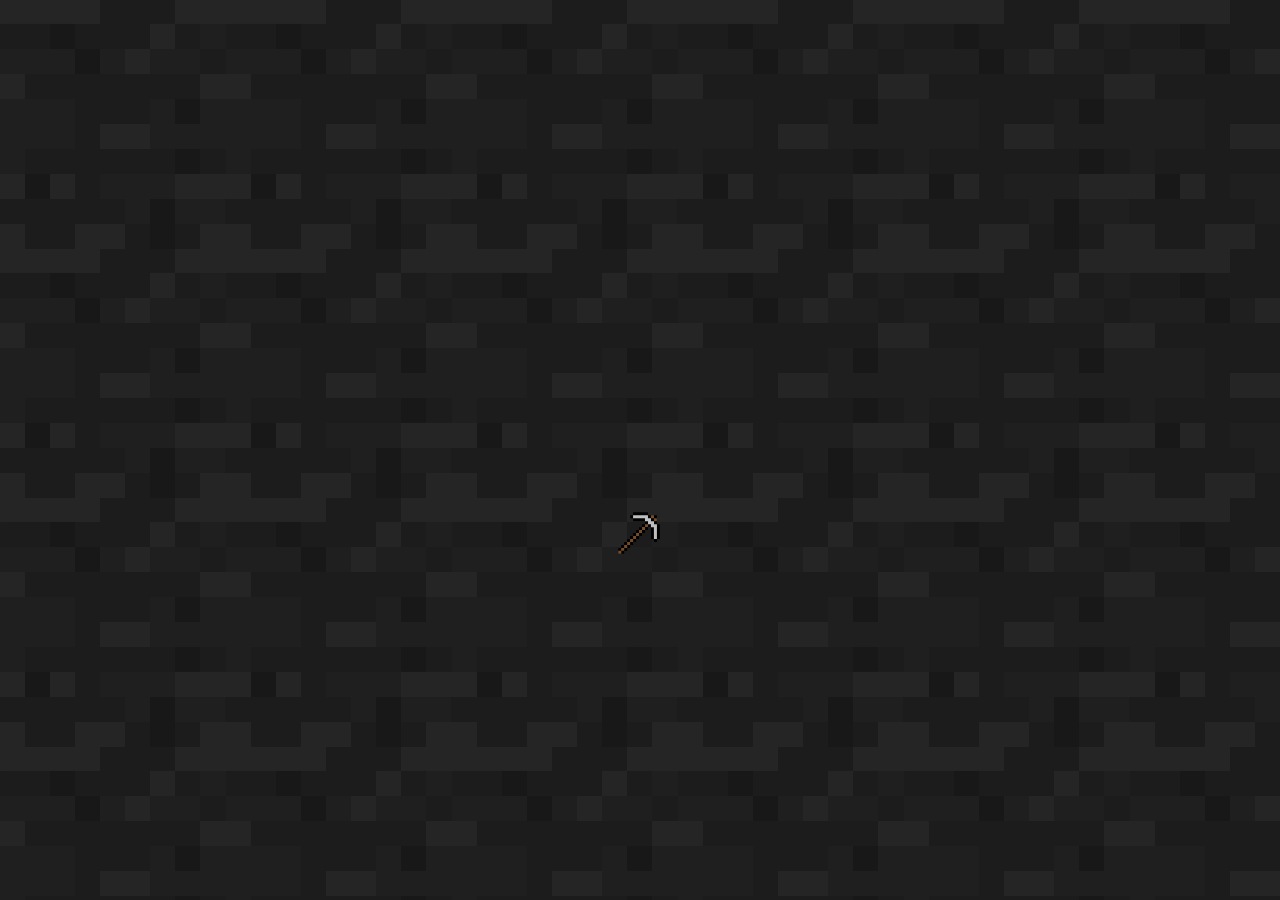
==== index.html @ 5c42168c "Initial push" ====
<!DOCTYPE html>
<html lang="en">
<head>
    <meta charset="UTF-8">
    <meta http-equiv="X-UA-Compatible" content="IE=edge">
    <meta name="viewport" content="width=device-width, initial-scale=1.0">
    <title>Random Minecraft Inspo</title>
    
    <link rel="stylesheet" href="css/anicollection.css">
    <link rel="stylesheet" href="css/style.css">
</head>
<body>
    <section id="body-grid">
        <img src="" alt="" id="mcImage" height="500px">
        <img src="images/minecraftaxe.svg" alt="" id="button1" data-anijs="if: click, do: shake animated">
    </section> 
    
    <script src="js/anijs-master/dist/anijs.js"></script>
    <script src="js/getPost.js"></script>
</body>
</html>
---- css/anicollection.css ----
@charset "UTF-8";

/*!
AniCollection - http://anicollection.github.io/
Licensed under the MIT license - http://opensource.org/licenses/MIT
Copyright (c) 2015 Dariel Noel

Animate.css - http://daneden.me/animate
Licensed under the MIT license - http://opensource.org/licenses/MIT
Copyright (c) 2014 Daniel Eden
*/

.animated {
  -webkit-animation-duration: 1s;
  animation-duration: 1s;
  -webkit-animation-fill-mode: both;
  animation-fill-mode: both;
}

.animated.infinite {
  -webkit-animation-iteration-count: infinite;
  animation-iteration-count: infinite;
}

.animated.hinge {
  -webkit-animation-duration: 2s;
  animation-duration: 2s;
}

.duration-xs {
  -webkit-animation-duration: 0.25s;
  animation-duration: 0.25s;
}

.duration-sm {
  -webkit-animation-duration: 0.5s;
  animation-duration: 0.5s;
}

.duration-md {
  -webkit-animation-duration: 1s;
  animation-duration: 1s;
}

.duration-lg {
  -webkit-animation-duration: 2s;
  animation-duration: 2s;
}

.duration-xl {
  -webkit-animation-duration: 4s;
  animation-duration: 4s;
}

/*animation-timing-function: sets the animation speed
( linear | ease | ease-in | ease-out | ease-in-out | cubic-bezier ).*/

.timing-linear {
  -webkit-animation-timing-function: linear;
  animation-timing-function: linear;
}

.timing-ease-in {
  -webkit-animation-timing-function: ease-in;
  animation-timing-function: ease-in;
}

.timing-ease-out {
  -webkit-animation-timing-function: ease-out;
  animation-timing-function: ease-out;
}

.timing-ease-in-out {
  -webkit-animation-timing-function: ease-in-out;
  animation-timing-function: ease-in-out;
}

.timing-cubic-bezier {
  -webkit-animation-timing-function: cubic-bezier;
  animation-timing-function: cubic-bezier;
}

/*animation-delay: the delay before our animation will start.*/

.delay-xs {
  -webkit-animation-delay: 0.25s;
  animation-delay: 0.25s;
}

.delay-sm {
  -webkit-animation-delay: 0.5s;
  animation-delay: 0.5s;
}

.delay-md {
  -webkit-animation-delay: 1s;
  animation-delay: 1s;
}

.delay-lg {
  -webkit-animation-delay: 2s;
  animation-delay: 2s;
}

.delay-xl {
  -webkit-animation-delay: 4s;
  animation-delay: 4s;
}

/*how many times it will iterate through animation.*/

.iteration-infinite {
  -webkit-animation-iteration-count: infinite;
  animation-iteration-count: infinite;
}

.iteration-1 {
  -webkit-animation-iteration-count: 1;
  animation-iteration-count: 1;
}

.iteration-2 {
  -webkit-animation-iteration-count: 2;
  animation-iteration-count: 2;
}

.iteration-3 {
  -webkit-animation-iteration-count: 3;
  animation-iteration-count: 3;
}

.iteration-4 {
  -webkit-animation-iteration-count: 2;
  animation-iteration-count: 2;
}

.iteration-5 {
  -webkit-animation-iteration-count: 4;
  animation-iteration-count: 4;
}

/* animation-direction: gives you the ability to change the loop direction, from start to end ,
or from end to start, or both.*/

.direction-normal {
  -webkit-animation-direction: normal;
  animation-direction: normal;
}

.direction-reverse {
  -webkit-animation-direction: reverse;
  animation-direction: reverse;
}

.direction-alternate {
  -webkit-animation-direction: alternate;
  animation-direction: alternate;
}

.direction-alternate-reverse {
  -webkit-animation-direction: alternate-reverse;
  animation-direction: alternate-reverse;
}

/* animation-fill-mode: specifies which styles will be applied to the element when our animation is finished*/

.fill-mode-none {
  -webkit-animation-fill-mode: none;
  animation-fill-mode: none;
}

.fill-mode-forwards {
  -webkit-animation-fill-mode: forwards;
  animation-fill-mode: forwards;
}

.fill-mode-backwards {
  -webkit-animation-fill-mode: backwards;
  animation-fill-mode: backwards;
}

.fill-mode-both {
  -webkit-animation-fill-mode: both;
  animation-fill-mode: both;
}

/*
 *@name bounce
 *@className bounce animated
 *@cssCode true
 *@editionLink codepen.io
 *@author Dan Eden
 *@source Animate.css
 *@sourceUrl http://daneden.github.io/animate.css/
 *@issues https://github.com/daneden/animate.css/issues
 *@license MIT
 */

@-webkit-keyframes bounce {
  0%, 100%, 20%, 53%, 80% {
    -webkit-transition-timing-function: cubic-bezier(0.215, .61, .355, 1);
    transition-timing-function: cubic-bezier(0.215, .61, .355, 1);
    -webkit-transform: translate3d(0, 0, 0);
    transform: translate3d(0, 0, 0);
  }

  40%, 43% {
    -webkit-transition-timing-function: cubic-bezier(0.755, .050, .855, .060);
    transition-timing-function: cubic-bezier(0.755, .050, .855, .060);
    -webkit-transform: translate3d(0, -30px, 0);
    transform: translate3d(0, -30px, 0);
  }

  70% {
    -webkit-transition-timing-function: cubic-bezier(0.755, .050, .855, .060);
    transition-timing-function: cubic-bezier(0.755, .050, .855, .060);
    -webkit-transform: translate3d(0, -15px, 0);
    transform: translate3d(0, -15px, 0);
  }

  90% {
    -webkit-transform: translate3d(0, -4px, 0);
    transform: translate3d(0, -4px, 0);
  }
}

@keyframes bounce {
  0%, 100%, 20%, 53%, 80% {
    -webkit-transition-timing-function: cubic-bezier(0.215, .61, .355, 1);
    transition-timing-function: cubic-bezier(0.215, .61, .355, 1);
    -webkit-transform: translate3d(0, 0, 0);
    -ms-transform: translate3d(0, 0, 0);
    transform: translate3d(0, 0, 0);
  }

  40%, 43% {
    -webkit-transition-timing-function: cubic-bezier(0.755, .050, .855, .060);
    transition-timing-function: cubic-bezier(0.755, .050, .855, .060);
    -webkit-transform: translate3d(0, -30px, 0);
    -ms-transform: translate3d(0, -30px, 0);
    transform: translate3d(0, -30px, 0);
  }

  70% {
    -webkit-transition-timing-function: cubic-bezier(0.755, .050, .855, .060);
    transition-timing-function: cubic-bezier(0.755, .050, .855, .060);
    -webkit-transform: translate3d(0, -15px, 0);
    -ms-transform: translate3d(0, -15px, 0);
    transform: translate3d(0, -15px, 0);
  }

  90% {
    -webkit-transform: translate3d(0, -4px, 0);
    -ms-transform: translate3d(0, -4px, 0);
    transform: translate3d(0, -4px, 0);
  }
}

.bounce {
  -webkit-animation-name: bounce;
  animation-name: bounce;
  -webkit-transform-origin: center bottom;
  -ms-transform-origin: center bottom;
  transform-origin: center bottom;
}

/*
 *@name flash
 *@className flash animated
 *@cssCode true
 *@editionLink codepen.io
 *@author Dan Eden
 *@source Animate.css
 *@sourceUrl http://daneden.github.io/animate.css/
 *@issues https://github.com/daneden/animate.css/issues
 *@license MIT
 */

@-webkit-keyframes flash {
  0%, 100%, 50% {
    opacity: 1;
  }

  25%, 75% {
    opacity: 0;
  }
}

@keyframes flash {
  0%, 100%, 50% {
    opacity: 1;
  }

  25%, 75% {
    opacity: 0;
  }
}

.flash {
  -webkit-animation-name: flash;
  animation-name: flash;
}

/*
 *@name pulse
 *@className pulse animated
 *@cssCode true
 *@editionLink codepen.io
 *@author Nick Pettit
 *@source Glide
 *@sourceUrl https://github.com/nickpettit/glide
 *@issues https://github.com/daneden/animate.css/issues
 *@license MIT
 */

@-webkit-keyframes pulse {
  0% {
    -webkit-transform: scale3d(1, 1, 1);
    transform: scale3d(1, 1, 1);
  }

  50% {
    -webkit-transform: scale3d(1.05, 1.05, 1.05);
    transform: scale3d(1.05, 1.05, 1.05);
  }

  100% {
    -webkit-transform: scale3d(1, 1, 1);
    transform: scale3d(1, 1, 1);
  }
}

@keyframes pulse {
  0% {
    -webkit-transform: scale3d(1, 1, 1);
    -ms-transform: scale3d(1, 1, 1);
    transform: scale3d(1, 1, 1);
  }

  50% {
    -webkit-transform: scale3d(1.05, 1.05, 1.05);
    -ms-transform: scale3d(1.05, 1.05, 1.05);
    transform: scale3d(1.05, 1.05, 1.05);
  }

  100% {
    -webkit-transform: scale3d(1, 1, 1);
    -ms-transform: scale3d(1, 1, 1);
    transform: scale3d(1, 1, 1);
  }
}

.pulse {
  -webkit-animation-name: pulse;
  animation-name: pulse;
}

/*
 *@name rubberBand
 *@className rubberBand animated
 *@cssCode true
 *@editionLink codepen.io
 *@author Dan Eden
 *@source Animate.css
 *@sourceUrl http://daneden.github.io/animate.css/
 *@issues https://github.com/daneden/animate.css/issues
 *@license MIT
 */

@-webkit-keyframes rubberBand {
  0% {
    -webkit-transform: scale3d(1, 1, 1);
    transform: scale3d(1, 1, 1);
  }

  30% {
    -webkit-transform: scale3d(1.25, .75, 1);
    transform: scale3d(1.25, .75, 1);
  }

  40% {
    -webkit-transform: scale3d(0.75, 1.25, 1);
    transform: scale3d(0.75, 1.25, 1);
  }

  50% {
    -webkit-transform: scale3d(1.15, .85, 1);
    transform: scale3d(1.15, .85, 1);
  }

  65% {
    -webkit-transform: scale3d(.95, 1.05, 1);
    transform: scale3d(.95, 1.05, 1);
  }

  75% {
    -webkit-transform: scale3d(1.05, .95, 1);
    transform: scale3d(1.05, .95, 1);
  }

  100% {
    -webkit-transform: scale3d(1, 1, 1);
    transform: scale3d(1, 1, 1);
  }
}

@keyframes rubberBand {
  0% {
    -webkit-transform: scale3d(1, 1, 1);
    -ms-transform: scale3d(1, 1, 1);
    transform: scale3d(1, 1, 1);
  }

  30% {
    -webkit-transform: scale3d(1.25, .75, 1);
    -ms-transform: scale3d(1.25, .75, 1);
    transform: scale3d(1.25, .75, 1);
  }

  40% {
    -webkit-transform: scale3d(0.75, 1.25, 1);
    -ms-transform: scale3d(0.75, 1.25, 1);
    transform: scale3d(0.75, 1.25, 1);
  }

  50% {
    -webkit-transform: scale3d(1.15, .85, 1);
    -ms-transform: scale3d(1.15, .85, 1);
    transform: scale3d(1.15, .85, 1);
  }

  65% {
    -webkit-transform: scale3d(.95, 1.05, 1);
    -ms-transform: scale3d(.95, 1.05, 1);
    transform: scale3d(.95, 1.05, 1);
  }

  75% {
    -webkit-transform: scale3d(1.05, .95, 1);
    -ms-transform: scale3d(1.05, .95, 1);
    transform: scale3d(1.05, .95, 1);
  }

  100% {
    -webkit-transform: scale3d(1, 1, 1);
    -ms-transform: scale3d(1, 1, 1);
    transform: scale3d(1, 1, 1);
  }
}

.rubberBand {
  -webkit-animation-name: rubberBand;
  animation-name: rubberBand;
}

/*
 *@name shake
 *@className shake animated
 *@cssCode true
 *@editionLink codepen.io
 *@author Dan Eden
 *@source Animate.css
 *@sourceUrl http://daneden.github.io/animate.css/
 *@issues https://github.com/daneden/animate.css/issues
 *@license MIT
 */

@-webkit-keyframes shake {
  0%, 100% {
    -webkit-transform: translate3d(0, 0, 0);
    transform: translate3d(0, 0, 0);
  }

  10%, 30%, 50%, 70%, 90% {
    -webkit-transform: translate3d(-10px, 0, 0);
    transform: translate3d(-10px, 0, 0);
  }

  20%, 40%, 60%, 80% {
    -webkit-transform: translate3d(10px, 0, 0);
    transform: translate3d(10px, 0, 0);
  }
}

@keyframes shake {
  0%, 100% {
    -webkit-transform: translate3d(0, 0, 0);
    -ms-transform: translate3d(0, 0, 0);
    transform: translate3d(0, 0, 0);
  }

  10%, 30%, 50%, 70%, 90% {
    -webkit-transform: translate3d(-10px, 0, 0);
    -ms-transform: translate3d(-10px, 0, 0);
    transform: translate3d(-10px, 0, 0);
  }

  20%, 40%, 60%, 80% {
    -webkit-transform: translate3d(10px, 0, 0);
    -ms-transform: translate3d(10px, 0, 0);
    transform: translate3d(10px, 0, 0);
  }
}

.shake {
  -webkit-animation-name: shake;
  animation-name: shake;
}

/*
 *@name swing
 *@className swing animated
 *@cssCode true
 *@editionLink codepen.io
 *@author Dan Eden
 *@source Animate.css
 *@sourceUrl http://daneden.github.io/animate.css/
 *@issues https://github.com/daneden/animate.css/issues
 *@license MIT
 */

@-webkit-keyframes swing {
  20% {
    -webkit-transform: rotate3d(0, 0, 1, 15deg);
    transform: rotate3d(0, 0, 1, 15deg);
  }

  40% {
    -webkit-transform: rotate3d(0, 0, 1, -10deg);
    transform: rotate3d(0, 0, 1, -10deg);
  }

  60% {
    -webkit-transform: rotate3d(0, 0, 1, 5deg);
    transform: rotate3d(0, 0, 1, 5deg);
  }

  80% {
    -webkit-transform: rotate3d(0, 0, 1, -5deg);
    transform: rotate3d(0, 0, 1, -5deg);
  }

  100% {
    -webkit-transform: rotate3d(0, 0, 1, 0deg);
    transform: rotate3d(0, 0, 1, 0deg);
  }
}

@keyframes swing {
  20% {
    -webkit-transform: rotate3d(0, 0, 1, 15deg);
    -ms-transform: rotate3d(0, 0, 1, 15deg);
    transform: rotate3d(0, 0, 1, 15deg);
  }

  40% {
    -webkit-transform: rotate3d(0, 0, 1, -10deg);
    -ms-transform: rotate3d(0, 0, 1, -10deg);
    transform: rotate3d(0, 0, 1, -10deg);
  }

  60% {
    -webkit-transform: rotate3d(0, 0, 1, 5deg);
    -ms-transform: rotate3d(0, 0, 1, 5deg);
    transform: rotate3d(0, 0, 1, 5deg);
  }

  80% {
    -webkit-transform: rotate3d(0, 0, 1, -5deg);
    -ms-transform: rotate3d(0, 0, 1, -5deg);
    transform: rotate3d(0, 0, 1, -5deg);
  }

  100% {
    -webkit-transform: rotate3d(0, 0, 1, 0deg);
    -ms-transform: rotate3d(0, 0, 1, 0deg);
    transform: rotate3d(0, 0, 1, 0deg);
  }
}

.swing {
  -webkit-transform-origin: top center;
  -ms-transform-origin: top center;
  transform-origin: top center;
  -webkit-animation-name: swing;
  animation-name: swing;
}

/*
 *@name tada
 *@className tada animated
 *@cssCode true
 *@editionLink codepen.io
 *@author Dan Eden
 *@source Animate.css
 *@sourceUrl http://daneden.github.io/animate.css/
 *@issues https://github.com/daneden/animate.css/issues
 *@license MIT
 */

@-webkit-keyframes tada {
  0% {
    -webkit-transform: scale3d(1, 1, 1);
    transform: scale3d(1, 1, 1);
  }

  10%, 20% {
    -webkit-transform: scale3d(.9, .9, .9) rotate3d(0, 0, 1, -3deg);
    transform: scale3d(.9, .9, .9) rotate3d(0, 0, 1, -3deg);
  }

  30%, 50%, 70%, 90% {
    -webkit-transform: scale3d(1.1, 1.1, 1.1) rotate3d(0, 0, 1, 3deg);
    transform: scale3d(1.1, 1.1, 1.1) rotate3d(0, 0, 1, 3deg);
  }

  40%, 60%, 80% {
    -webkit-transform: scale3d(1.1, 1.1, 1.1) rotate3d(0, 0, 1, -3deg);
    transform: scale3d(1.1, 1.1, 1.1) rotate3d(0, 0, 1, -3deg);
  }

  100% {
    -webkit-transform: scale3d(1, 1, 1);
    transform: scale3d(1, 1, 1);
  }
}

@keyframes tada {
  0% {
    -webkit-transform: scale3d(1, 1, 1);
    -ms-transform: scale3d(1, 1, 1);
    transform: scale3d(1, 1, 1);
  }

  10%, 20% {
    -webkit-transform: scale3d(.9, .9, .9) rotate3d(0, 0, 1, -3deg);
    -ms-transform: scale3d(.9, .9, .9) rotate3d(0, 0, 1, -3deg);
    transform: scale3d(.9, .9, .9) rotate3d(0, 0, 1, -3deg);
  }

  30%, 50%, 70%, 90% {
    -webkit-transform: scale3d(1.1, 1.1, 1.1) rotate3d(0, 0, 1, 3deg);
    -ms-transform: scale3d(1.1, 1.1, 1.1) rotate3d(0, 0, 1, 3deg);
    transform: scale3d(1.1, 1.1, 1.1) rotate3d(0, 0, 1, 3deg);
  }

  40%, 60%, 80% {
    -webkit-transform: scale3d(1.1, 1.1, 1.1) rotate3d(0, 0, 1, -3deg);
    -ms-transform: scale3d(1.1, 1.1, 1.1) rotate3d(0, 0, 1, -3deg);
    transform: scale3d(1.1, 1.1, 1.1) rotate3d(0, 0, 1, -3deg);
  }

  100% {
    -webkit-transform: scale3d(1, 1, 1);
    -ms-transform: scale3d(1, 1, 1);
    transform: scale3d(1, 1, 1);
  }
}

.tada {
  -webkit-animation-name: tada;
  animation-name: tada;
}

/*
 *@name wobble
 *@className wobble animated
 *@cssCode true
 *@editionLink codepen.io
 *@author Nick Pettit
 *@source Glide
 *@sourceUrl https://github.com/nickpettit/glide
 *@issues https://github.com/daneden/animate.css/issues
 *@license MIT
 */

@-webkit-keyframes wobble {
  0% {
    -webkit-transform: none;
    transform: none;
  }

  15% {
    -webkit-transform: translate3d(-25%, 0, 0) rotate3d(0, 0, 1, -5deg);
    transform: translate3d(-25%, 0, 0) rotate3d(0, 0, 1, -5deg);
  }

  30% {
    -webkit-transform: translate3d(20%, 0, 0) rotate3d(0, 0, 1, 3deg);
    transform: translate3d(20%, 0, 0) rotate3d(0, 0, 1, 3deg);
  }

  45% {
    -webkit-transform: translate3d(-15%, 0, 0) rotate3d(0, 0, 1, -3deg);
    transform: translate3d(-15%, 0, 0) rotate3d(0, 0, 1, -3deg);
  }

  60% {
    -webkit-transform: translate3d(10%, 0, 0) rotate3d(0, 0, 1, 2deg);
    transform: translate3d(10%, 0, 0) rotate3d(0, 0, 1, 2deg);
  }

  75% {
    -webkit-transform: translate3d(-5%, 0, 0) rotate3d(0, 0, 1, -1deg);
    transform: translate3d(-5%, 0, 0) rotate3d(0, 0, 1, -1deg);
  }

  100% {
    -webkit-transform: none;
    transform: none;
  }
}

@keyframes wobble {
  0% {
    -webkit-transform: none;
    -ms-transform: none;
    transform: none;
  }

  15% {
    -webkit-transform: translate3d(-25%, 0, 0) rotate3d(0, 0, 1, -5deg);
    -ms-transform: translate3d(-25%, 0, 0) rotate3d(0, 0, 1, -5deg);
    transform: translate3d(-25%, 0, 0) rotate3d(0, 0, 1, -5deg);
  }

  30% {
    -webkit-transform: translate3d(20%, 0, 0) rotate3d(0, 0, 1, 3deg);
    -ms-transform: translate3d(20%, 0, 0) rotate3d(0, 0, 1, 3deg);
    transform: translate3d(20%, 0, 0) rotate3d(0, 0, 1, 3deg);
  }

  45% {
    -webkit-transform: translate3d(-15%, 0, 0) rotate3d(0, 0, 1, -3deg);
    -ms-transform: translate3d(-15%, 0, 0) rotate3d(0, 0, 1, -3deg);
    transform: translate3d(-15%, 0, 0) rotate3d(0, 0, 1, -3deg);
  }

  60% {
    -webkit-transform: translate3d(10%, 0, 0) rotate3d(0, 0, 1, 2deg);
    -ms-transform: translate3d(10%, 0, 0) rotate3d(0, 0, 1, 2deg);
    transform: translate3d(10%, 0, 0) rotate3d(0, 0, 1, 2deg);
  }

  75% {
    -webkit-transform: translate3d(-5%, 0, 0) rotate3d(0, 0, 1, -1deg);
    -ms-transform: translate3d(-5%, 0, 0) rotate3d(0, 0, 1, -1deg);
    transform: translate3d(-5%, 0, 0) rotate3d(0, 0, 1, -1deg);
  }

  100% {
    -webkit-transform: none;
    -ms-transform: none;
    transform: none;
  }
}

.wobble {
  -webkit-animation-name: wobble;
  animation-name: wobble;
}

/*
 *@name bounceIn
 *@className bounceIn animated
 *@cssCode true
 *@editionLink codepen.io
 *@author Dan Eden
 *@source Animate.css
 *@sourceUrl http://daneden.github.io/animate.css/
 *@issues https://github.com/daneden/animate.css/issues
 *@license MIT
 */

@-webkit-keyframes bounceIn {
  0%, 100%, 20%, 40%, 60%, 80% {
    -webkit-transition-timing-function: cubic-bezier(0.215, .61, .355, 1);
    transition-timing-function: cubic-bezier(0.215, .61, .355, 1);
  }

  0% {
    opacity: 0;
    -webkit-transform: scale3d(.3, .3, .3);
    transform: scale3d(.3, .3, .3);
  }

  20% {
    -webkit-transform: scale3d(1.1, 1.1, 1.1);
    transform: scale3d(1.1, 1.1, 1.1);
  }

  40% {
    -webkit-transform: scale3d(.9, .9, .9);
    transform: scale3d(.9, .9, .9);
  }

  60% {
    opacity: 1;
    -webkit-transform: scale3d(1.03, 1.03, 1.03);
    transform: scale3d(1.03, 1.03, 1.03);
  }

  80% {
    -webkit-transform: scale3d(.97, .97, .97);
    transform: scale3d(.97, .97, .97);
  }

  100% {
    opacity: 1;
    -webkit-transform: scale3d(1, 1, 1);
    transform: scale3d(1, 1, 1);
  }
}

@keyframes bounceIn {
  0%, 100%, 20%, 40%, 60%, 80% {
    -webkit-transition-timing-function: cubic-bezier(0.215, .61, .355, 1);
    transition-timing-function: cubic-bezier(0.215, .61, .355, 1);
  }

  0% {
    opacity: 0;
    -webkit-transform: scale3d(.3, .3, .3);
    -ms-transform: scale3d(.3, .3, .3);
    transform: scale3d(.3, .3, .3);
  }

  20% {
    -webkit-transform: scale3d(1.1, 1.1, 1.1);
    -ms-transform: scale3d(1.1, 1.1, 1.1);
    transform: scale3d(1.1, 1.1, 1.1);
  }

  40% {
    -webkit-transform: scale3d(.9, .9, .9);
    -ms-transform: scale3d(.9, .9, .9);
    transform: scale3d(.9, .9, .9);
  }

  60% {
    opacity: 1;
    -webkit-transform: scale3d(1.03, 1.03, 1.03);
    -ms-transform: scale3d(1.03, 1.03, 1.03);
    transform: scale3d(1.03, 1.03, 1.03);
  }

  80% {
    -webkit-transform: scale3d(.97, .97, .97);
    -ms-transform: scale3d(.97, .97, .97);
    transform: scale3d(.97, .97, .97);
  }

  100% {
    opacity: 1;
    -webkit-transform: scale3d(1, 1, 1);
    -ms-transform: scale3d(1, 1, 1);
    transform: scale3d(1, 1, 1);
  }
}

.bounceIn {
  -webkit-animation-name: bounceIn;
  animation-name: bounceIn;
}

/*
 *@name bounceInDown
 *@className bounceInDown animated
 *@cssCode true
 *@editionLink codepen.io
 *@author Dan Eden
 *@source Animate.css
 *@sourceUrl http://daneden.github.io/animate.css/
 *@issues https://github.com/daneden/animate.css/issues
 *@license MIT
 */

@-webkit-keyframes bounceInDown {
  0%, 100%, 60%, 75%, 90% {
    -webkit-transition-timing-function: cubic-bezier(0.215, .61, .355, 1);
    transition-timing-function: cubic-bezier(0.215, .61, .355, 1);
  }

  0% {
    opacity: 0;
    -webkit-transform: translate3d(0, -3000px, 0);
    transform: translate3d(0, -3000px, 0);
  }

  60% {
    opacity: 1;
    -webkit-transform: translate3d(0, 25px, 0);
    transform: translate3d(0, 25px, 0);
  }

  75% {
    -webkit-transform: translate3d(0, -10px, 0);
    transform: translate3d(0, -10px, 0);
  }

  90% {
    -webkit-transform: translate3d(0, 5px, 0);
    transform: translate3d(0, 5px, 0);
  }

  100% {
    -webkit-transform: none;
    transform: none;
  }
}

@keyframes bounceInDown {
  0%, 100%, 60%, 75%, 90% {
    -webkit-transition-timing-function: cubic-bezier(0.215, .61, .355, 1);
    transition-timing-function: cubic-bezier(0.215, .61, .355, 1);
  }

  0% {
    opacity: 0;
    -webkit-transform: translate3d(0, -3000px, 0);
    -ms-transform: translate3d(0, -3000px, 0);
    transform: translate3d(0, -3000px, 0);
  }

  60% {
    opacity: 1;
    -webkit-transform: translate3d(0, 25px, 0);
    -ms-transform: translate3d(0, 25px, 0);
    transform: translate3d(0, 25px, 0);
  }

  75% {
    -webkit-transform: translate3d(0, -10px, 0);
    -ms-transform: translate3d(0, -10px, 0);
    transform: translate3d(0, -10px, 0);
  }

  90% {
    -webkit-transform: translate3d(0, 5px, 0);
    -ms-transform: translate3d(0, 5px, 0);
    transform: translate3d(0, 5px, 0);
  }

  100% {
    -webkit-transform: none;
    -ms-transform: none;
    transform: none;
  }
}

.bounceInDown {
  -webkit-animation-name: bounceInDown;
  animation-name: bounceInDown;
}

/*
 *@name bounceInLeft
 *@className bounceInLeft animated
 *@cssCode true
 *@editionLink codepen.io
 *@author Dan Eden
 *@source Animate.css
 *@sourceUrl http://daneden.github.io/animate.css/
 *@issues https://github.com/daneden/animate.css/issues
 *@license MIT
 */

@-webkit-keyframes bounceInLeft {
  0%, 100%, 60%, 75%, 90% {
    -webkit-transition-timing-function: cubic-bezier(0.215, .61, .355, 1);
    transition-timing-function: cubic-bezier(0.215, .61, .355, 1);
  }

  0% {
    opacity: 0;
    -webkit-transform: translate3d(-3000px, 0, 0);
    transform: translate3d(-3000px, 0, 0);
  }

  60% {
    opacity: 1;
    -webkit-transform: translate3d(25px, 0, 0);
    transform: translate3d(25px, 0, 0);
  }

  75% {
    -webkit-transform: translate3d(-10px, 0, 0);
    transform: translate3d(-10px, 0, 0);
  }

  90% {
    -webkit-transform: translate3d(5px, 0, 0);
    transform: translate3d(5px, 0, 0);
  }

  100% {
    -webkit-transform: none;
    transform: none;
  }
}

@keyframes bounceInLeft {
  0%, 100%, 60%, 75%, 90% {
    -webkit-transition-timing-function: cubic-bezier(0.215, .61, .355, 1);
    transition-timing-function: cubic-bezier(0.215, .61, .355, 1);
  }

  0% {
    opacity: 0;
    -webkit-transform: translate3d(-3000px, 0, 0);
    -ms-transform: translate3d(-3000px, 0, 0);
    transform: translate3d(-3000px, 0, 0);
  }

  60% {
    opacity: 1;
    -webkit-transform: translate3d(25px, 0, 0);
    -ms-transform: translate3d(25px, 0, 0);
    transform: translate3d(25px, 0, 0);
  }

  75% {
    -webkit-transform: translate3d(-10px, 0, 0);
    -ms-transform: translate3d(-10px, 0, 0);
    transform: translate3d(-10px, 0, 0);
  }

  90% {
    -webkit-transform: translate3d(5px, 0, 0);
    -ms-transform: translate3d(5px, 0, 0);
    transform: translate3d(5px, 0, 0);
  }

  100% {
    -webkit-transform: none;
    -ms-transform: none;
    transform: none;
  }
}

.bounceInLeft {
  -webkit-animation-name: bounceInLeft;
  animation-name: bounceInLeft;
}

/*
 *@name bounceInRight
 *@className bounceInRight animated
 *@cssCode true
 *@editionLink codepen.io
 *@author Dan Eden
 *@source Animate.css
 *@sourceUrl http://daneden.github.io/animate.css/
 *@issues https://github.com/daneden/animate.css/issues
 *@license MIT
 */

@-webkit-keyframes bounceInRight {
  0%, 100%, 60%, 75%, 90% {
    -webkit-transition-timing-function: cubic-bezier(0.215, .61, .355, 1);
    transition-timing-function: cubic-bezier(0.215, .61, .355, 1);
  }

  0% {
    opacity: 0;
    -webkit-transform: translate3d(3000px, 0, 0);
    transform: translate3d(3000px, 0, 0);
  }

  60% {
    opacity: 1;
    -webkit-transform: translate3d(-25px, 0, 0);
    transform: translate3d(-25px, 0, 0);
  }

  75% {
    -webkit-transform: translate3d(10px, 0, 0);
    transform: translate3d(10px, 0, 0);
  }

  90% {
    -webkit-transform: translate3d(-5px, 0, 0);
    transform: translate3d(-5px, 0, 0);
  }

  100% {
    -webkit-transform: none;
    transform: none;
  }
}

@keyframes bounceInRight {
  0%, 100%, 60%, 75%, 90% {
    -webkit-transition-timing-function: cubic-bezier(0.215, .61, .355, 1);
    transition-timing-function: cubic-bezier(0.215, .61, .355, 1);
  }

  0% {
    opacity: 0;
    -webkit-transform: translate3d(3000px, 0, 0);
    -ms-transform: translate3d(3000px, 0, 0);
    transform: translate3d(3000px, 0, 0);
  }

  60% {
    opacity: 1;
    -webkit-transform: translate3d(-25px, 0, 0);
    -ms-transform: translate3d(-25px, 0, 0);
    transform: translate3d(-25px, 0, 0);
  }

  75% {
    -webkit-transform: translate3d(10px, 0, 0);
    -ms-transform: translate3d(10px, 0, 0);
    transform: translate3d(10px, 0, 0);
  }

  90% {
    -webkit-transform: translate3d(-5px, 0, 0);
    -ms-transform: translate3d(-5px, 0, 0);
    transform: translate3d(-5px, 0, 0);
  }

  100% {
    -webkit-transform: none;
    -ms-transform: none;
    transform: none;
  }
}

.bounceInRight {
  -webkit-animation-name: bounceInRight;
  animation-name: bounceInRight;
}

/*
 *@name bounceInUp
 *@className bounceInUp animated
 *@cssCode true
 *@editionLink codepen.io
 *@author Dan Eden
 *@source Animate.css
 *@sourceUrl http://daneden.github.io/animate.css/
 *@issues https://github.com/daneden/animate.css/issues
 *@license MIT
 */

@-webkit-keyframes bounceInUp {
  0%, 100%, 60%, 75%, 90% {
    -webkit-transition-timing-function: cubic-bezier(0.215, .61, .355, 1);
    transition-timing-function: cubic-bezier(0.215, .61, .355, 1);
  }

  0% {
    opacity: 0;
    -webkit-transform: translate3d(0, 3000px, 0);
    transform: translate3d(0, 3000px, 0);
  }

  60% {
    opacity: 1;
    -webkit-transform: translate3d(0, -20px, 0);
    transform: translate3d(0, -20px, 0);
  }

  75% {
    -webkit-transform: translate3d(0, 10px, 0);
    transform: translate3d(0, 10px, 0);
  }

  90% {
    -webkit-transform: translate3d(0, -5px, 0);
    transform: translate3d(0, -5px, 0);
  }

  100% {
    -webkit-transform: translate3d(0, 0, 0);
    transform: translate3d(0, 0, 0);
  }
}

@keyframes bounceInUp {
  0%, 100%, 60%, 75%, 90% {
    -webkit-transition-timing-function: cubic-bezier(0.215, .61, .355, 1);
    transition-timing-function: cubic-bezier(0.215, .61, .355, 1);
  }

  0% {
    opacity: 0;
    -webkit-transform: translate3d(0, 3000px, 0);
    -ms-transform: translate3d(0, 3000px, 0);
    transform: translate3d(0, 3000px, 0);
  }

  60% {
    opacity: 1;
    -webkit-transform: translate3d(0, -20px, 0);
    -ms-transform: translate3d(0, -20px, 0);
    transform: translate3d(0, -20px, 0);
  }

  75% {
    -webkit-transform: translate3d(0, 10px, 0);
    -ms-transform: translate3d(0, 10px, 0);
    transform: translate3d(0, 10px, 0);
  }

  90% {
    -webkit-transform: translate3d(0, -5px, 0);
    -ms-transform: translate3d(0, -5px, 0);
    transform: translate3d(0, -5px, 0);
  }

  100% {
    -webkit-transform: translate3d(0, 0, 0);
    -ms-transform: translate3d(0, 0, 0);
    transform: translate3d(0, 0, 0);
  }
}

.bounceInUp {
  -webkit-animation-name: bounceInUp;
  animation-name: bounceInUp;
}

/*
 *@name bounceOut
 *@className bounceOut animated
 *@cssCode true
 *@editionLink codepen.io
 *@author Dan Eden
 *@source Animate.css
 *@sourceUrl http://daneden.github.io/animate.css/
 *@issues https://github.com/daneden/animate.css/issues
 *@license MIT
 */

@-webkit-keyframes bounceOut {
  20% {
    -webkit-transform: scale3d(.9, .9, .9);
    transform: scale3d(.9, .9, .9);
  }

  50%, 55% {
    opacity: 1;
    -webkit-transform: scale3d(1.1, 1.1, 1.1);
    transform: scale3d(1.1, 1.1, 1.1);
  }

  100% {
    opacity: 0;
    -webkit-transform: scale3d(.3, .3, .3);
    transform: scale3d(.3, .3, .3);
  }
}

@keyframes bounceOut {
  20% {
    -webkit-transform: scale3d(.9, .9, .9);
    -ms-transform: scale3d(.9, .9, .9);
    transform: scale3d(.9, .9, .9);
  }

  50%, 55% {
    opacity: 1;
    -webkit-transform: scale3d(1.1, 1.1, 1.1);
    -ms-transform: scale3d(1.1, 1.1, 1.1);
    transform: scale3d(1.1, 1.1, 1.1);
  }

  100% {
    opacity: 0;
    -webkit-transform: scale3d(.3, .3, .3);
    -ms-transform: scale3d(.3, .3, .3);
    transform: scale3d(.3, .3, .3);
  }
}

.bounceOut {
  -webkit-animation-name: bounceOut;
  animation-name: bounceOut;
}

/*
 *@name bounceOutDown
 *@className bounceOutDown animated
 *@cssCode true
 *@editionLink codepen.io
 *@author Dan Eden
 *@source Animate.css
 *@sourceUrl http://daneden.github.io/animate.css/
 *@issues https://github.com/daneden/animate.css/issues
 *@license MIT
 */

@-webkit-keyframes bounceOutDown {
  20% {
    -webkit-transform: translate3d(0, 10px, 0);
    transform: translate3d(0, 10px, 0);
  }

  40%, 45% {
    opacity: 1;
    -webkit-transform: translate3d(0, -20px, 0);
    transform: translate3d(0, -20px, 0);
  }

  100% {
    opacity: 0;
    -webkit-transform: translate3d(0, 2000px, 0);
    transform: translate3d(0, 2000px, 0);
  }
}

@keyframes bounceOutDown {
  20% {
    -webkit-transform: translate3d(0, 10px, 0);
    -ms-transform: translate3d(0, 10px, 0);
    transform: translate3d(0, 10px, 0);
  }

  40%, 45% {
    opacity: 1;
    -webkit-transform: translate3d(0, -20px, 0);
    -ms-transform: translate3d(0, -20px, 0);
    transform: translate3d(0, -20px, 0);
  }

  100% {
    opacity: 0;
    -webkit-transform: translate3d(0, 2000px, 0);
    -ms-transform: translate3d(0, 2000px, 0);
    transform: translate3d(0, 2000px, 0);
  }
}

.bounceOutDown {
  -webkit-animation-name: bounceOutDown;
  animation-name: bounceOutDown;
}

/*
 *@name bounceOutLeft
 *@className bounceOutLeft animated
 *@cssCode true
 *@editionLink codepen.io
 *@author Dan Eden
 *@source Animate.css
 *@sourceUrl http://daneden.github.io/animate.css/
 *@issues https://github.com/daneden/animate.css/issues
 *@license MIT
 */

@-webkit-keyframes bounceOutLeft {
  20% {
    opacity: 1;
    -webkit-transform: translate3d(20px, 0, 0);
    transform: translate3d(20px, 0, 0);
  }

  100% {
    opacity: 0;
    -webkit-transform: translate3d(-2000px, 0, 0);
    transform: translate3d(-2000px, 0, 0);
  }
}

@keyframes bounceOutLeft {
  20% {
    opacity: 1;
    -webkit-transform: translate3d(20px, 0, 0);
    -ms-transform: translate3d(20px, 0, 0);
    transform: translate3d(20px, 0, 0);
  }

  100% {
    opacity: 0;
    -webkit-transform: translate3d(-2000px, 0, 0);
    -ms-transform: translate3d(-2000px, 0, 0);
    transform: translate3d(-2000px, 0, 0);
  }
}

.bounceOutLeft {
  -webkit-animation-name: bounceOutLeft;
  animation-name: bounceOutLeft;
}

/*
 *@name bounceOutRight
 *@className bounceOutRight animated
 *@cssCode true
 *@editionLink codepen.io
 *@author Dan Eden
 *@source Animate.css
 *@sourceUrl http://daneden.github.io/animate.css/
 *@issues https://github.com/daneden/animate.css/issues
 *@license MIT
 */

@-webkit-keyframes bounceOutRight {
  20% {
    opacity: 1;
    -webkit-transform: translate3d(-20px, 0, 0);
    transform: translate3d(-20px, 0, 0);
  }

  100% {
    opacity: 0;
    -webkit-transform: translate3d(2000px, 0, 0);
    transform: translate3d(2000px, 0, 0);
  }
}

@keyframes bounceOutRight {
  20% {
    opacity: 1;
    -webkit-transform: translate3d(-20px, 0, 0);
    -ms-transform: translate3d(-20px, 0, 0);
    transform: translate3d(-20px, 0, 0);
  }

  100% {
    opacity: 0;
    -webkit-transform: translate3d(2000px, 0, 0);
    -ms-transform: translate3d(2000px, 0, 0);
    transform: translate3d(2000px, 0, 0);
  }
}

.bounceOutRight {
  -webkit-animation-name: bounceOutRight;
  animation-name: bounceOutRight;
}

/*
 *@name bounceOutUp
 *@className bounceOutUp animated
 *@cssCode true
 *@editionLink codepen.io
 *@author Dan Eden
 *@source Animate.css
 *@sourceUrl http://daneden.github.io/animate.css/
 *@issues https://github.com/daneden/animate.css/issues
 *@license MIT
 */

@-webkit-keyframes bounceOutUp {
  20% {
    -webkit-transform: translate3d(0, -10px, 0);
    transform: translate3d(0, -10px, 0);
  }

  40%, 45% {
    opacity: 1;
    -webkit-transform: translate3d(0, 20px, 0);
    transform: translate3d(0, 20px, 0);
  }

  100% {
    opacity: 0;
    -webkit-transform: translate3d(0, -2000px, 0);
    transform: translate3d(0, -2000px, 0);
  }
}

@keyframes bounceOutUp {
  20% {
    -webkit-transform: translate3d(0, -10px, 0);
    -ms-transform: translate3d(0, -10px, 0);
    transform: translate3d(0, -10px, 0);
  }

  40%, 45% {
    opacity: 1;
    -webkit-transform: translate3d(0, 20px, 0);
    -ms-transform: translate3d(0, 20px, 0);
    transform: translate3d(0, 20px, 0);
  }

  100% {
    opacity: 0;
    -webkit-transform: translate3d(0, -2000px, 0);
    -ms-transform: translate3d(0, -2000px, 0);
    transform: translate3d(0, -2000px, 0);
  }
}

.bounceOutUp {
  -webkit-animation-name: bounceOutUp;
  animation-name: bounceOutUp;
}

/*
 *@name fadeIn
 *@className fadeIn animated
 *@cssCode true
 *@editionLink codepen.io
 *@author Dan Eden
 *@source Animate.css
 *@sourceUrl http://daneden.github.io/animate.css/
 *@issues https://github.com/daneden/animate.css/issues
 *@license MIT
 */

@-webkit-keyframes fadeIn {
  0% {
    opacity: 0;
  }

  100% {
    opacity: 1;
  }
}

@keyframes fadeIn {
  0% {
    opacity: 0;
  }

  100% {
    opacity: 1;
  }
}

.fadeIn {
  -webkit-animation-name: fadeIn;
  animation-name: fadeIn;
}

/*
 *@name fadeInDown
 *@className fadeInDown animated
 *@cssCode true
 *@editionLink codepen.io
 *@author Dan Eden
 *@source Animate.css
 *@sourceUrl http://daneden.github.io/animate.css/
 *@issues https://github.com/daneden/animate.css/issues
 *@license MIT
 */

@-webkit-keyframes fadeInDown {
  0% {
    opacity: 0;
    -webkit-transform: translate3d(0, -100%, 0);
    transform: translate3d(0, -100%, 0);
  }

  100% {
    opacity: 1;
    -webkit-transform: none;
    transform: none;
  }
}

@keyframes fadeInDown {
  0% {
    opacity: 0;
    -webkit-transform: translate3d(0, -100%, 0);
    -ms-transform: translate3d(0, -100%, 0);
    transform: translate3d(0, -100%, 0);
  }

  100% {
    opacity: 1;
    -webkit-transform: none;
    -ms-transform: none;
    transform: none;
  }
}

.fadeInDown {
  -webkit-animation-name: fadeInDown;
  animation-name: fadeInDown;
}

/*
 *@name fadeInDownBig
 *@className fadeInDownBig animated
 *@cssCode true
 *@editionLink codepen.io
 *@author Dan Eden
 *@source Animate.css
 *@sourceUrl http://daneden.github.io/animate.css/
 *@issues https://github.com/daneden/animate.css/issues
 *@license MIT
 */

@-webkit-keyframes fadeInDownBig {
  0% {
    opacity: 0;
    -webkit-transform: translate3d(0, -2000px, 0);
    transform: translate3d(0, -2000px, 0);
  }

  100% {
    opacity: 1;
    -webkit-transform: none;
    transform: none;
  }
}

@keyframes fadeInDownBig {
  0% {
    opacity: 0;
    -webkit-transform: translate3d(0, -2000px, 0);
    -ms-transform: translate3d(0, -2000px, 0);
    transform: translate3d(0, -2000px, 0);
  }

  100% {
    opacity: 1;
    -webkit-transform: none;
    -ms-transform: none;
    transform: none;
  }
}

.fadeInDownBig {
  -webkit-animation-name: fadeInDownBig;
  animation-name: fadeInDownBig;
}

/*
 *@name fadeInLeft
 *@className fadeInLeft animated
 *@cssCode true
 *@editionLink codepen.io
 *@author Dan Eden
 *@source Animate.css
 *@sourceUrl http://daneden.github.io/animate.css/
 *@issues https://github.com/daneden/animate.css/issues
 *@license MIT
 */

@-webkit-keyframes fadeInLeft {
  0% {
    opacity: 0;
    -webkit-transform: translate3d(-100%, 0, 0);
    transform: translate3d(-100%, 0, 0);
  }

  100% {
    opacity: 1;
    -webkit-transform: none;
    transform: none;
  }
}

@keyframes fadeInLeft {
  0% {
    opacity: 0;
    -webkit-transform: translate3d(-100%, 0, 0);
    -ms-transform: translate3d(-100%, 0, 0);
    transform: translate3d(-100%, 0, 0);
  }

  100% {
    opacity: 1;
    -webkit-transform: none;
    -ms-transform: none;
    transform: none;
  }
}

.fadeInLeft {
  -webkit-animation-name: fadeInLeft;
  animation-name: fadeInLeft;
}

/*
 *@name fadeInLeftBig
 *@className fadeInLeftBig animated
 *@cssCode true
 *@editionLink codepen.io
 *@author Dan Eden
 *@source Animate.css
 *@sourceUrl http://daneden.github.io/animate.css/
 *@issues https://github.com/daneden/animate.css/issues
 *@license MIT
 */

@-webkit-keyframes fadeInLeftBig {
  0% {
    opacity: 0;
    -webkit-transform: translate3d(-2000px, 0, 0);
    transform: translate3d(-2000px, 0, 0);
  }

  100% {
    opacity: 1;
    -webkit-transform: none;
    transform: none;
  }
}

@keyframes fadeInLeftBig {
  0% {
    opacity: 0;
    -webkit-transform: translate3d(-2000px, 0, 0);
    -ms-transform: translate3d(-2000px, 0, 0);
    transform: translate3d(-2000px, 0, 0);
  }

  100% {
    opacity: 1;
    -webkit-transform: none;
    -ms-transform: none;
    transform: none;
  }
}

.fadeInLeftBig {
  -webkit-animation-name: fadeInLeftBig;
  animation-name: fadeInLeftBig;
}

/*
 *@name fadeInRight
 *@className fadeInRight animated
 *@cssCode true
 *@editionLink codepen.io
 *@author Dan Eden
 *@source Animate.css
 *@sourceUrl http://daneden.github.io/animate.css/
 *@issues https://github.com/daneden/animate.css/issues
 *@license MIT
 */

@-webkit-keyframes fadeInRight {
  0% {
    opacity: 0;
    -webkit-transform: translate3d(100%, 0, 0);
    transform: translate3d(100%, 0, 0);
  }

  100% {
    opacity: 1;
    -webkit-transform: none;
    transform: none;
  }
}

@keyframes fadeInRight {
  0% {
    opacity: 0;
    -webkit-transform: translate3d(100%, 0, 0);
    -ms-transform: translate3d(100%, 0, 0);
    transform: translate3d(100%, 0, 0);
  }

  100% {
    opacity: 1;
    -webkit-transform: none;
    -ms-transform: none;
    transform: none;
  }
}

.fadeInRight {
  -webkit-animation-name: fadeInRight;
  animation-name: fadeInRight;
}

/*
 *@name fadeInRightBig
 *@className fadeInRightBig animated
 *@cssCode true
 *@editionLink codepen.io
 *@author Dan Eden
 *@source Animate.css
 *@sourceUrl http://daneden.github.io/animate.css/
 *@issues https://github.com/daneden/animate.css/issues
 *@license MIT
 */

@-webkit-keyframes fadeInRightBig {
  0% {
    opacity: 0;
    -webkit-transform: translate3d(2000px, 0, 0);
    transform: translate3d(2000px, 0, 0);
  }

  100% {
    opacity: 1;
    -webkit-transform: none;
    transform: none;
  }
}

@keyframes fadeInRightBig {
  0% {
    opacity: 0;
    -webkit-transform: translate3d(2000px, 0, 0);
    -ms-transform: translate3d(2000px, 0, 0);
    transform: translate3d(2000px, 0, 0);
  }

  100% {
    opacity: 1;
    -webkit-transform: none;
    -ms-transform: none;
    transform: none;
  }
}

.fadeInRightBig {
  -webkit-animation-name: fadeInRightBig;
  animation-name: fadeInRightBig;
}

/*
 *@name fadeInUp
 *@className fadeInUp animated
 *@cssCode true
 *@editionLink codepen.io
 *@author Dan Eden
 *@source Animate.css
 *@sourceUrl http://daneden.github.io/animate.css/
 *@issues https://github.com/daneden/animate.css/issues
 *@license MIT
 */

@-webkit-keyframes fadeInUp {
  0% {
    opacity: 0;
    -webkit-transform: translate3d(0, 100%, 0);
    transform: translate3d(0, 100%, 0);
  }

  100% {
    opacity: 1;
    -webkit-transform: none;
    transform: none;
  }
}

@keyframes fadeInUp {
  0% {
    opacity: 0;
    -webkit-transform: translate3d(0, 100%, 0);
    -ms-transform: translate3d(0, 100%, 0);
    transform: translate3d(0, 100%, 0);
  }

  100% {
    opacity: 1;
    -webkit-transform: none;
    -ms-transform: none;
    transform: none;
  }
}

.fadeInUp {
  -webkit-animation-name: fadeInUp;
  animation-name: fadeInUp;
}

/*
 *@name fadeInUpBig
 *@className fadeInUpBig animated
 *@cssCode true
 *@editionLink codepen.io
 *@author Dan Eden
 *@source Animate.css
 *@sourceUrl http://daneden.github.io/animate.css/
 *@issues https://github.com/daneden/animate.css/issues
 *@license MIT
 */

@-webkit-keyframes fadeInUpBig {
  0% {
    opacity: 0;
    -webkit-transform: translate3d(0, 2000px, 0);
    transform: translate3d(0, 2000px, 0);
  }

  100% {
    opacity: 1;
    -webkit-transform: none;
    transform: none;
  }
}

@keyframes fadeInUpBig {
  0% {
    opacity: 0;
    -webkit-transform: translate3d(0, 2000px, 0);
    -ms-transform: translate3d(0, 2000px, 0);
    transform: translate3d(0, 2000px, 0);
  }

  100% {
    opacity: 1;
    -webkit-transform: none;
    -ms-transform: none;
    transform: none;
  }
}

.fadeInUpBig {
  -webkit-animation-name: fadeInUpBig;
  animation-name: fadeInUpBig;
}

/*
 *@name fadeOut
 *@className fadeOut animated
 *@cssCode true
 *@editionLink codepen.io
 *@author Dan Eden
 *@source Animate.css
 *@sourceUrl http://daneden.github.io/animate.css/
 *@issues https://github.com/daneden/animate.css/issues
 *@license MIT
 */

@-webkit-keyframes fadeOut {
  0% {
    opacity: 1;
  }

  100% {
    opacity: 0;
  }
}

@keyframes fadeOut {
  0% {
    opacity: 1;
  }

  100% {
    opacity: 0;
  }
}

.fadeOut {
  -webkit-animation-name: fadeOut;
  animation-name: fadeOut;
}

/*
 *@name fadeOutDown
 *@className fadeOutDown animated
 *@cssCode true
 *@editionLink codepen.io
 *@author Dan Eden
 *@source Animate.css
 *@sourceUrl http://daneden.github.io/animate.css/
 *@issues https://github.com/daneden/animate.css/issues
 *@license MIT
 */

@-webkit-keyframes fadeOutDown {
  0% {
    opacity: 1;
  }

  100% {
    opacity: 0;
    -webkit-transform: translate3d(0, 100%, 0);
    transform: translate3d(0, 100%, 0);
  }
}

@keyframes fadeOutDown {
  0% {
    opacity: 1;
  }

  100% {
    opacity: 0;
    -webkit-transform: translate3d(0, 100%, 0);
    -ms-transform: translate3d(0, 100%, 0);
    transform: translate3d(0, 100%, 0);
  }
}

.fadeOutDown {
  -webkit-animation-name: fadeOutDown;
  animation-name: fadeOutDown;
}

/*
 *@name fadeOutDownBig
 *@className fadeOutDownBig animated
 *@cssCode true
 *@editionLink codepen.io
 *@author Dan Eden
 *@source Animate.css
 *@sourceUrl http://daneden.github.io/animate.css/
 *@issues https://github.com/daneden/animate.css/issues
 *@license MIT
 */

@-webkit-keyframes fadeOutDownBig {
  0% {
    opacity: 1;
  }

  100% {
    opacity: 0;
    -webkit-transform: translate3d(0, 2000px, 0);
    transform: translate3d(0, 2000px, 0);
  }
}

@keyframes fadeOutDownBig {
  0% {
    opacity: 1;
  }

  100% {
    opacity: 0;
    -webkit-transform: translate3d(0, 2000px, 0);
    -ms-transform: translate3d(0, 2000px, 0);
    transform: translate3d(0, 2000px, 0);
  }
}

.fadeOutDownBig {
  -webkit-animation-name: fadeOutDownBig;
  animation-name: fadeOutDownBig;
}

/*
 *@name fadeOutLeft
 *@className fadeOutLeft animated
 *@cssCode true
 *@editionLink codepen.io
 *@author Dan Eden
 *@source Animate.css
 *@sourceUrl http://daneden.github.io/animate.css/
 *@issues https://github.com/daneden/animate.css/issues
 *@license MIT
 */

@-webkit-keyframes fadeOutLeft {
  0% {
    opacity: 1;
  }

  100% {
    opacity: 0;
    -webkit-transform: translate3d(-100%, 0, 0);
    transform: translate3d(-100%, 0, 0);
  }
}

@keyframes fadeOutLeft {
  0% {
    opacity: 1;
  }

  100% {
    opacity: 0;
    -webkit-transform: translate3d(-100%, 0, 0);
    -ms-transform: translate3d(-100%, 0, 0);
    transform: translate3d(-100%, 0, 0);
  }
}

.fadeOutLeft {
  -webkit-animation-name: fadeOutLeft;
  animation-name: fadeOutLeft;
}

/*
 *@name fadeOutLeftBig
 *@className fadeOutLeftBig animated
 *@cssCode true
 *@editionLink codepen.io
 *@author Dan Eden
 *@source Animate.css
 *@sourceUrl http://daneden.github.io/animate.css/
 *@issues https://github.com/daneden/animate.css/issues
 *@license MIT
 */

@-webkit-keyframes fadeOutLeftBig {
  0% {
    opacity: 1;
  }

  100% {
    opacity: 0;
    -webkit-transform: translate3d(-2000px, 0, 0);
    transform: translate3d(-2000px, 0, 0);
  }
}

@keyframes fadeOutLeftBig {
  0% {
    opacity: 1;
  }

  100% {
    opacity: 0;
    -webkit-transform: translate3d(-2000px, 0, 0);
    -ms-transform: translate3d(-2000px, 0, 0);
    transform: translate3d(-2000px, 0, 0);
  }
}

.fadeOutLeftBig {
  -webkit-animation-name: fadeOutLeftBig;
  animation-name: fadeOutLeftBig;
}

/*
 *@name fadeOutRight
 *@className fadeOutRight animated
 *@cssCode true
 *@editionLink codepen.io
 *@author Dan Eden
 *@source Animate.css
 *@sourceUrl http://daneden.github.io/animate.css/
 *@issues https://github.com/daneden/animate.css/issues
 *@license MIT
 */

@-webkit-keyframes fadeOutRight {
  0% {
    opacity: 1;
  }

  100% {
    opacity: 0;
    -webkit-transform: translate3d(100%, 0, 0);
    transform: translate3d(100%, 0, 0);
  }
}

@keyframes fadeOutRight {
  0% {
    opacity: 1;
  }

  100% {
    opacity: 0;
    -webkit-transform: translate3d(100%, 0, 0);
    -ms-transform: translate3d(100%, 0, 0);
    transform: translate3d(100%, 0, 0);
  }
}

.fadeOutRight {
  -webkit-animation-name: fadeOutRight;
  animation-name: fadeOutRight;
}

/*
 *@name fadeOutRightBig
 *@className fadeOutRightBig animated
 *@cssCode true
 *@editionLink codepen.io
 *@author Dan Eden
 *@source Animate.css
 *@sourceUrl http://daneden.github.io/animate.css/
 *@issues https://github.com/daneden/animate.css/issues
 *@license MIT
 */

@-webkit-keyframes fadeOutRightBig {
  0% {
    opacity: 1;
  }

  100% {
    opacity: 0;
    -webkit-transform: translate3d(2000px, 0, 0);
    transform: translate3d(2000px, 0, 0);
  }
}

@keyframes fadeOutRightBig {
  0% {
    opacity: 1;
  }

  100% {
    opacity: 0;
    -webkit-transform: translate3d(2000px, 0, 0);
    -ms-transform: translate3d(2000px, 0, 0);
    transform: translate3d(2000px, 0, 0);
  }
}

.fadeOutRightBig {
  -webkit-animation-name: fadeOutRightBig;
  animation-name: fadeOutRightBig;
}

/*
 *@name fadeOutUp
 *@className fadeOutUp animated
 *@cssCode true
 *@editionLink codepen.io
 *@author Dan Eden
 *@source Animate.css
 *@sourceUrl http://daneden.github.io/animate.css/
 *@issues https://github.com/daneden/animate.css/issues
 *@license MIT
 */

@-webkit-keyframes fadeOutUp {
  0% {
    opacity: 1;
  }

  100% {
    opacity: 0;
    -webkit-transform: translate3d(0, -100%, 0);
    transform: translate3d(0, -100%, 0);
  }
}

@keyframes fadeOutUp {
  0% {
    opacity: 1;
  }

  100% {
    opacity: 0;
    -webkit-transform: translate3d(0, -100%, 0);
    -ms-transform: translate3d(0, -100%, 0);
    transform: translate3d(0, -100%, 0);
  }
}

.fadeOutUp {
  -webkit-animation-name: fadeOutUp;
  animation-name: fadeOutUp;
}

/*
 *@name fadeOutUpBig
 *@className fadeOutUpBig animated
 *@cssCode true
 *@editionLink codepen.io
 *@author Dan Eden
 *@source Animate.css
 *@sourceUrl http://daneden.github.io/animate.css/
 *@issues https://github.com/daneden/animate.css/issues
 *@license MIT
 */

@-webkit-keyframes fadeOutUpBig {
  0% {
    opacity: 1;
  }

  100% {
    opacity: 0;
    -webkit-transform: translate3d(0, -2000px, 0);
    transform: translate3d(0, -2000px, 0);
  }
}

@keyframes fadeOutUpBig {
  0% {
    opacity: 1;
  }

  100% {
    opacity: 0;
    -webkit-transform: translate3d(0, -2000px, 0);
    -ms-transform: translate3d(0, -2000px, 0);
    transform: translate3d(0, -2000px, 0);
  }
}

.fadeOutUpBig {
  -webkit-animation-name: fadeOutUpBig;
  animation-name: fadeOutUpBig;
}

/*
 *@name flip
 *@className flip animated
 *@cssCode true
 *@editionLink codepen.io
 *@author Dan Eden
 *@source Animate.css
 *@sourceUrl http://daneden.github.io/animate.css/
 *@issues https://github.com/daneden/animate.css/issues
 *@license MIT
 */

@-webkit-keyframes flip {
  0% {
    -webkit-transform: perspective(400px) rotate3d(0, 1, 0, -360deg);
    transform: perspective(400px) rotate3d(0, 1, 0, -360deg);
    -webkit-animation-timing-function: ease-out;
    animation-timing-function: ease-out;
  }

  40% {
    -webkit-transform: perspective(400px) translate3d(0, 0, 150px) rotate3d(0, 1, 0, -190deg);
    transform: perspective(400px) translate3d(0, 0, 150px) rotate3d(0, 1, 0, -190deg);
    -webkit-animation-timing-function: ease-out;
    animation-timing-function: ease-out;
  }

  50% {
    -webkit-transform: perspective(400px) translate3d(0, 0, 150px) rotate3d(0, 1, 0, -170deg);
    transform: perspective(400px) translate3d(0, 0, 150px) rotate3d(0, 1, 0, -170deg);
    -webkit-animation-timing-function: ease-in;
    animation-timing-function: ease-in;
  }

  80% {
    -webkit-transform: perspective(400px) scale3d(.95, .95, .95);
    transform: perspective(400px) scale3d(.95, .95, .95);
    -webkit-animation-timing-function: ease-in;
    animation-timing-function: ease-in;
  }

  100% {
    -webkit-transform: perspective(400px);
    transform: perspective(400px);
    -webkit-animation-timing-function: ease-in;
    animation-timing-function: ease-in;
  }
}

@keyframes flip {
  0% {
    -webkit-transform: perspective(400px) rotate3d(0, 1, 0, -360deg);
    -ms-transform: perspective(400px) rotate3d(0, 1, 0, -360deg);
    transform: perspective(400px) rotate3d(0, 1, 0, -360deg);
    -webkit-animation-timing-function: ease-out;
    animation-timing-function: ease-out;
  }

  40% {
    -webkit-transform: perspective(400px) translate3d(0, 0, 150px) rotate3d(0, 1, 0, -190deg);
    -ms-transform: perspective(400px) translate3d(0, 0, 150px) rotate3d(0, 1, 0, -190deg);
    transform: perspective(400px) translate3d(0, 0, 150px) rotate3d(0, 1, 0, -190deg);
    -webkit-animation-timing-function: ease-out;
    animation-timing-function: ease-out;
  }

  50% {
    -webkit-transform: perspective(400px) translate3d(0, 0, 150px) rotate3d(0, 1, 0, -170deg);
    -ms-transform: perspective(400px) translate3d(0, 0, 150px) rotate3d(0, 1, 0, -170deg);
    transform: perspective(400px) translate3d(0, 0, 150px) rotate3d(0, 1, 0, -170deg);
    -webkit-animation-timing-function: ease-in;
    animation-timing-function: ease-in;
  }

  80% {
    -webkit-transform: perspective(400px) scale3d(.95, .95, .95);
    -ms-transform: perspective(400px) scale3d(.95, .95, .95);
    transform: perspective(400px) scale3d(.95, .95, .95);
    -webkit-animation-timing-function: ease-in;
    animation-timing-function: ease-in;
  }

  100% {
    -webkit-transform: perspective(400px);
    -ms-transform: perspective(400px);
    transform: perspective(400px);
    -webkit-animation-timing-function: ease-in;
    animation-timing-function: ease-in;
  }
}

.animated.flip {
  -webkit-backface-visibility: visible;
  -ms-backface-visibility: visible;
  backface-visibility: visible;
  -webkit-animation-name: flip;
  animation-name: flip;
}

/*
 *@name flipInX
 *@className flipInX animated
 *@cssCode true
 *@editionLink codepen.io
 *@author Dan Eden
 *@source Animate.css
 *@sourceUrl http://daneden.github.io/animate.css/
 *@issues https://github.com/daneden/animate.css/issues
 *@license MIT
 */

@-webkit-keyframes flipInX {
  0% {
    -webkit-transform: perspective(400px) rotate3d(1, 0, 0, 90deg);
    transform: perspective(400px) rotate3d(1, 0, 0, 90deg);
    -webkit-transition-timing-function: ease-in;
    transition-timing-function: ease-in;
    opacity: 0;
  }

  40% {
    -webkit-transform: perspective(400px) rotate3d(1, 0, 0, -20deg);
    transform: perspective(400px) rotate3d(1, 0, 0, -20deg);
    -webkit-transition-timing-function: ease-in;
    transition-timing-function: ease-in;
  }

  60% {
    -webkit-transform: perspective(400px) rotate3d(1, 0, 0, 10deg);
    transform: perspective(400px) rotate3d(1, 0, 0, 10deg);
    opacity: 1;
  }

  80% {
    -webkit-transform: perspective(400px) rotate3d(1, 0, 0, -5deg);
    transform: perspective(400px) rotate3d(1, 0, 0, -5deg);
  }

  100% {
    -webkit-transform: perspective(400px);
    transform: perspective(400px);
  }
}

@keyframes flipInX {
  0% {
    -webkit-transform: perspective(400px) rotate3d(1, 0, 0, 90deg);
    -ms-transform: perspective(400px) rotate3d(1, 0, 0, 90deg);
    transform: perspective(400px) rotate3d(1, 0, 0, 90deg);
    -webkit-transition-timing-function: ease-in;
    transition-timing-function: ease-in;
    opacity: 0;
  }

  40% {
    -webkit-transform: perspective(400px) rotate3d(1, 0, 0, -20deg);
    -ms-transform: perspective(400px) rotate3d(1, 0, 0, -20deg);
    transform: perspective(400px) rotate3d(1, 0, 0, -20deg);
    -webkit-transition-timing-function: ease-in;
    transition-timing-function: ease-in;
  }

  60% {
    -webkit-transform: perspective(400px) rotate3d(1, 0, 0, 10deg);
    -ms-transform: perspective(400px) rotate3d(1, 0, 0, 10deg);
    transform: perspective(400px) rotate3d(1, 0, 0, 10deg);
    opacity: 1;
  }

  80% {
    -webkit-transform: perspective(400px) rotate3d(1, 0, 0, -5deg);
    -ms-transform: perspective(400px) rotate3d(1, 0, 0, -5deg);
    transform: perspective(400px) rotate3d(1, 0, 0, -5deg);
  }

  100% {
    -webkit-transform: perspective(400px);
    -ms-transform: perspective(400px);
    transform: perspective(400px);
  }
}

.flipInX {
  -webkit-backface-visibility: visible!important;
  -ms-backface-visibility: visible!important;
  backface-visibility: visible!important;
  -webkit-animation-name: flipInX;
  animation-name: flipInX;
}

/*
 *@name flipInY
 *@className flipInY animated
 *@cssCode true
 *@editionLink codepen.io
 *@author Dan Eden
 *@source Animate.css
 *@sourceUrl http://daneden.github.io/animate.css/
 *@issues https://github.com/daneden/animate.css/issues
 *@license MIT
 */

@-webkit-keyframes flipInY {
  0% {
    -webkit-transform: perspective(400px) rotate3d(0, 1, 0, 90deg);
    transform: perspective(400px) rotate3d(0, 1, 0, 90deg);
    -webkit-transition-timing-function: ease-in;
    transition-timing-function: ease-in;
    opacity: 0;
  }

  40% {
    -webkit-transform: perspective(400px) rotate3d(0, 1, 0, -20deg);
    transform: perspective(400px) rotate3d(0, 1, 0, -20deg);
    -webkit-transition-timing-function: ease-in;
    transition-timing-function: ease-in;
  }

  60% {
    -webkit-transform: perspective(400px) rotate3d(0, 1, 0, 10deg);
    transform: perspective(400px) rotate3d(0, 1, 0, 10deg);
    opacity: 1;
  }

  80% {
    -webkit-transform: perspective(400px) rotate3d(0, 1, 0, -5deg);
    transform: perspective(400px) rotate3d(0, 1, 0, -5deg);
  }

  100% {
    -webkit-transform: perspective(400px);
    transform: perspective(400px);
  }
}

@keyframes flipInY {
  0% {
    -webkit-transform: perspective(400px) rotate3d(0, 1, 0, 90deg);
    -ms-transform: perspective(400px) rotate3d(0, 1, 0, 90deg);
    transform: perspective(400px) rotate3d(0, 1, 0, 90deg);
    -webkit-transition-timing-function: ease-in;
    transition-timing-function: ease-in;
    opacity: 0;
  }

  40% {
    -webkit-transform: perspective(400px) rotate3d(0, 1, 0, -20deg);
    -ms-transform: perspective(400px) rotate3d(0, 1, 0, -20deg);
    transform: perspective(400px) rotate3d(0, 1, 0, -20deg);
    -webkit-transition-timing-function: ease-in;
    transition-timing-function: ease-in;
  }

  60% {
    -webkit-transform: perspective(400px) rotate3d(0, 1, 0, 10deg);
    -ms-transform: perspective(400px) rotate3d(0, 1, 0, 10deg);
    transform: perspective(400px) rotate3d(0, 1, 0, 10deg);
    opacity: 1;
  }

  80% {
    -webkit-transform: perspective(400px) rotate3d(0, 1, 0, -5deg);
    -ms-transform: perspective(400px) rotate3d(0, 1, 0, -5deg);
    transform: perspective(400px) rotate3d(0, 1, 0, -5deg);
  }

  100% {
    -webkit-transform: perspective(400px);
    -ms-transform: perspective(400px);
    transform: perspective(400px);
  }
}

.flipInY {
  -webkit-backface-visibility: visible!important;
  -ms-backface-visibility: visible!important;
  backface-visibility: visible!important;
  -webkit-animation-name: flipInY;
  animation-name: flipInY;
}

/*
 *@name flipOutX
 *@className flipOutX animated
 *@cssCode true
 *@editionLink codepen.io
 *@author Dan Eden
 *@source Animate.css
 *@sourceUrl http://daneden.github.io/animate.css/
 *@issues https://github.com/daneden/animate.css/issues
 *@license MIT
 */

@-webkit-keyframes flipOutX {
  0% {
    -webkit-transform: perspective(400px);
    transform: perspective(400px);
  }

  30% {
    -webkit-transform: perspective(400px) rotate3d(1, 0, 0, -20deg);
    transform: perspective(400px) rotate3d(1, 0, 0, -20deg);
    opacity: 1;
  }

  100% {
    -webkit-transform: perspective(400px) rotate3d(1, 0, 0, 90deg);
    transform: perspective(400px) rotate3d(1, 0, 0, 90deg);
    opacity: 0;
  }
}

@keyframes flipOutX {
  0% {
    -webkit-transform: perspective(400px);
    -ms-transform: perspective(400px);
    transform: perspective(400px);
  }

  30% {
    -webkit-transform: perspective(400px) rotate3d(1, 0, 0, -20deg);
    -ms-transform: perspective(400px) rotate3d(1, 0, 0, -20deg);
    transform: perspective(400px) rotate3d(1, 0, 0, -20deg);
    opacity: 1;
  }

  100% {
    -webkit-transform: perspective(400px) rotate3d(1, 0, 0, 90deg);
    -ms-transform: perspective(400px) rotate3d(1, 0, 0, 90deg);
    transform: perspective(400px) rotate3d(1, 0, 0, 90deg);
    opacity: 0;
  }
}

.flipOutX {
  -webkit-animation-name: flipOutX;
  animation-name: flipOutX;
  -webkit-backface-visibility: visible!important;
  -ms-backface-visibility: visible!important;
  backface-visibility: visible!important;
}

/*
 *@name flipOutY
 *@className flipOutY animated
 *@cssCode true
 *@editionLink codepen.io
 *@author Dan Eden
 *@source Animate.css
 *@sourceUrl http://daneden.github.io/animate.css/
 *@issues https://github.com/daneden/animate.css/issues
 *@license MIT
 */

@-webkit-keyframes flipOutY {
  0% {
    -webkit-transform: perspective(400px);
    transform: perspective(400px);
  }

  30% {
    -webkit-transform: perspective(400px) rotate3d(0, 1, 0, -15deg);
    transform: perspective(400px) rotate3d(0, 1, 0, -15deg);
    opacity: 1;
  }

  100% {
    -webkit-transform: perspective(400px) rotate3d(0, 1, 0, 90deg);
    transform: perspective(400px) rotate3d(0, 1, 0, 90deg);
    opacity: 0;
  }
}

@keyframes flipOutY {
  0% {
    -webkit-transform: perspective(400px);
    -ms-transform: perspective(400px);
    transform: perspective(400px);
  }

  30% {
    -webkit-transform: perspective(400px) rotate3d(0, 1, 0, -15deg);
    -ms-transform: perspective(400px) rotate3d(0, 1, 0, -15deg);
    transform: perspective(400px) rotate3d(0, 1, 0, -15deg);
    opacity: 1;
  }

  100% {
    -webkit-transform: perspective(400px) rotate3d(0, 1, 0, 90deg);
    -ms-transform: perspective(400px) rotate3d(0, 1, 0, 90deg);
    transform: perspective(400px) rotate3d(0, 1, 0, 90deg);
    opacity: 0;
  }
}

.flipOutY {
  -webkit-backface-visibility: visible!important;
  -ms-backface-visibility: visible!important;
  backface-visibility: visible!important;
  -webkit-animation-name: flipOutY;
  animation-name: flipOutY;
}

/*
 *@name lightSpeedIn
 *@className lightSpeedIn animated
 *@cssCode true
 *@editionLink codepen.io
 *@author Dan Eden
 *@source Animate.css
 *@sourceUrl http://daneden.github.io/animate.css/
 *@issues https://github.com/daneden/animate.css/issues
 *@license MIT
 */

@-webkit-keyframes lightSpeedIn {
  0% {
    -webkit-transform: translate3d(100%, 0, 0) skewX(-30deg);
    transform: translate3d(100%, 0, 0) skewX(-30deg);
    opacity: 0;
  }

  60% {
    -webkit-transform: skewX(20deg);
    transform: skewX(20deg);
    opacity: 1;
  }

  80% {
    -webkit-transform: skewX(-5deg);
    transform: skewX(-5deg);
    opacity: 1;
  }

  100% {
    -webkit-transform: none;
    transform: none;
    opacity: 1;
  }
}

@keyframes lightSpeedIn {
  0% {
    -webkit-transform: translate3d(100%, 0, 0) skewX(-30deg);
    -ms-transform: translate3d(100%, 0, 0) skewX(-30deg);
    transform: translate3d(100%, 0, 0) skewX(-30deg);
    opacity: 0;
  }

  60% {
    -webkit-transform: skewX(20deg);
    -ms-transform: skewX(20deg);
    transform: skewX(20deg);
    opacity: 1;
  }

  80% {
    -webkit-transform: skewX(-5deg);
    -ms-transform: skewX(-5deg);
    transform: skewX(-5deg);
    opacity: 1;
  }

  100% {
    -webkit-transform: none;
    -ms-transform: none;
    transform: none;
    opacity: 1;
  }
}

.lightSpeedIn {
  -webkit-animation-name: lightSpeedIn;
  animation-name: lightSpeedIn;
  -webkit-animation-timing-function: ease-out;
  animation-timing-function: ease-out;
}

/*
 *@name lightSpeedOut
 *@className lightSpeedOut animated
 *@cssCode true
 *@editionLink codepen.io
 *@author Dan Eden
 *@source Animate.css
 *@sourceUrl http://daneden.github.io/animate.css/
 *@issues https://github.com/daneden/animate.css/issues
 *@license MIT
 */

@-webkit-keyframes lightSpeedOut {
  0% {
    opacity: 1;
  }

  100% {
    -webkit-transform: translate3d(100%, 0, 0) skewX(30deg);
    transform: translate3d(100%, 0, 0) skewX(30deg);
    opacity: 0;
  }
}

@keyframes lightSpeedOut {
  0% {
    opacity: 1;
  }

  100% {
    -webkit-transform: translate3d(100%, 0, 0) skewX(30deg);
    -ms-transform: translate3d(100%, 0, 0) skewX(30deg);
    transform: translate3d(100%, 0, 0) skewX(30deg);
    opacity: 0;
  }
}

.lightSpeedOut {
  -webkit-animation-name: lightSpeedOut;
  animation-name: lightSpeedOut;
  -webkit-animation-timing-function: ease-in;
  animation-timing-function: ease-in;
}

/*
 *@name rotate
 *@className rotate animated
 *@cssCode
 *@editionLink codepen.io
 *@author Quinn Keaveney
 *@source AniCollection
 *@sourceUrl https://github.com/anicollection/anicollection/
 *@issues https://github.com/anicollection/anicollection/issues
 *@license MIT
 */

@-webkit-keyframes rotate {
  0% {
    -webkit-transform-origin: center;
    transform-origin: center;
    -webkit-transform: rotate3d(0, 0, 1, -200deg);
    transform: rotate3d(0, 0, 1, -200deg);
  }

  100% {
    -webkit-transform-origin: center;
    transform-origin: center;
    -webkit-transform: none;
    transform: none;
  }
}

@keyframes rotate {
  0% {
    -webkit-transform-origin: center;
    -ms-transform-origin: center;
    transform-origin: center;
    -webkit-transform: rotate3d(0, 0, 1, -200deg);
    -ms-transform: rotate3d(0, 0, 1, -200deg);
    transform: rotate3d(0, 0, 1, -200deg);
  }

  100% {
    -webkit-transform-origin: center;
    -ms-transform-origin: center;
    transform-origin: center;
    -webkit-transform: none;
    -ms-transform: none;
    transform: none;
  }
}

.rotate {
  -webkit-animation-name: rotate;
  animation-name: rotate;
}

/*
 *@name rotateDownLeft
 *@className rotateDownLeft animated
 *@cssCode
 *@editionLink codepen.io
 *@author Quinn Keaveney
 *@source AniCollection
 *@sourceUrl https://github.com/anicollection/anicollection
 *@issues https://github.com/anicollection/anicollection/issues
 *@license MIT
 */

@-webkit-keyframes rotateDownLeft {
  0% {
    -webkit-transform-origin: left bottom;
    transform-origin: left bottom;
    -webkit-transform: rotate3d(0, 0, 1, -45deg);
    transform: rotate3d(0, 0, 1, -45deg);
  }

  100% {
    -webkit-transform-origin: left bottom;
    transform-origin: left bottom;
    -webkit-transform: none;
    transform: none;
  }
}

@keyframes rotateDownLeft {
  0% {
    -webkit-transform-origin: left bottom;
    -ms-transform-origin: left bottom;
    transform-origin: left bottom;
    -webkit-transform: rotate3d(0, 0, 1, -45deg);
    -ms-transform: rotate3d(0, 0, 1, -45deg);
    transform: rotate3d(0, 0, 1, -45deg);
  }

  100% {
    -webkit-transform-origin: left bottom;
    -ms-transform-origin: left bottom;
    transform-origin: left bottom;
    -webkit-transform: none;
    -ms-transform: none;
    transform: none;
  }
}

.rotateDownLeft {
  -webkit-animation-name: rotateDownLeft;
  animation-name: rotateDownLeft;
}

/*
 *@name rotateDownRight
 *@className rotateDownRight animated
 *@cssCode
 *@editionLink codepen.io
 *@author Quinn Keaveney
 *@source AniCollection
 *@sourceUrl https://github.com/anicollection/anicollection
 *@issues https://github.com/anicollection/anicollection/issues
 *@license MIT
 */

@-webkit-keyframes rotateDownRight {
  0% {
    -webkit-transform-origin: right bottom;
    transform-origin: right bottom;
    -webkit-transform: rotate3d(0, 0, 1, 45deg);
    transform: rotate3d(0, 0, 1, 45deg);
  }

  100% {
    -webkit-transform-origin: right bottom;
    transform-origin: right bottom;
    -webkit-transform: none;
    transform: none;
  }
}

@keyframes rotateDownRight {
  0% {
    -webkit-transform-origin: right bottom;
    -ms-transform-origin: right bottom;
    transform-origin: right bottom;
    -webkit-transform: rotate3d(0, 0, 1, 45deg);
    -ms-transform: rotate3d(0, 0, 1, 45deg);
    transform: rotate3d(0, 0, 1, 45deg);
  }

  100% {
    -webkit-transform-origin: right bottom;
    -ms-transform-origin: right bottom;
    transform-origin: right bottom;
    -webkit-transform: none;
    -ms-transform: none;
    transform: none;
  }
}

.rotateDownRight {
  -webkit-animation-name: rotateDownRight;
  animation-name: rotateDownRight;
}

/*
 *@name rotateUpLeft
 *@className rotateUpLeft animated
 *@cssCode
 *@editionLink codepen.io
 *@author Quinn Keaveney
 *@source AniCollection
 *@sourceUrl https://github.com/anicollection/anicollection
 *@issues https://github.com/anicollection/anicollection/issues
 *@license MIT
 */

@-webkit-keyframes rotateUpLeft {
  0% {
    -webkit-transform-origin: left bottom;
    transform-origin: left bottom;
    -webkit-transform: rotate3d(0, 0, 1, 45deg);
    transform: rotate3d(0, 0, 1, 45deg);
  }

  100% {
    -webkit-transform-origin: left bottom;
    transform-origin: left bottom;
    -webkit-transform: none;
    transform: none;
  }
}

@keyframes rotateUpLeft {
  0% {
    -webkit-transform-origin: left bottom;
    -ms-transform-origin: left bottom;
    transform-origin: left bottom;
    -webkit-transform: rotate3d(0, 0, 1, 45deg);
    -ms-transform: rotate3d(0, 0, 1, 45deg);
    transform: rotate3d(0, 0, 1, 45deg);
  }

  100% {
    -webkit-transform-origin: left bottom;
    -ms-transform-origin: left bottom;
    transform-origin: left bottom;
    -webkit-transform: none;
    -ms-transform: none;
    transform: none;
  }
}

.rotateUpLeft {
  -webkit-animation-name: rotateUpLeft;
  animation-name: rotateUpLeft;
}

/*
 *@name rotateUpRight
 *@className rotateUpRight animated
 *@cssCode
 *@editionLink codepen.io
 *@author Quinn Keaveney
 *@source AniCollection
 *@sourceUrl https://github.com/anicollection/anicollection
 *@issues https://github.com/anicollection/anicollection/issues
 *@license MIT
 */

@-webkit-keyframes rotateUpRight {
  0% {
    -webkit-transform-origin: right bottom;
    transform-origin: right bottom;
    -webkit-transform: rotate3d(0, 0, 1, -90deg);
    transform: rotate3d(0, 0, 1, -90deg);
  }

  100% {
    -webkit-transform-origin: right bottom;
    transform-origin: right bottom;
    -webkit-transform: none;
    transform: none;
  }
}

@keyframes rotateUpRight {
  0% {
    -webkit-transform-origin: right bottom;
    -ms-transform-origin: right bottom;
    transform-origin: right bottom;
    -webkit-transform: rotate3d(0, 0, 1, -90deg);
    -ms-transform: rotate3d(0, 0, 1, -90deg);
    transform: rotate3d(0, 0, 1, -90deg);
  }

  100% {
    -webkit-transform-origin: right bottom;
    -ms-transform-origin: right bottom;
    transform-origin: right bottom;
    -webkit-transform: none;
    -ms-transform: none;
    transform: none;
  }
}

.rotateUpRight {
  -webkit-animation-name: rotateUpRight;
  animation-name: rotateUpRight;
}

/*
 *@name rotateIn
 *@className rotateIn animated
 *@cssCode true
 *@editionLink codepen.io
 *@author Dan Eden
 *@source Animate.css
 *@sourceUrl http://daneden.github.io/animate.css/
 *@issues https://github.com/daneden/animate.css/issues
 *@license MIT
 */

@-webkit-keyframes rotateIn {
  0% {
    -webkit-transform-origin: center;
    transform-origin: center;
    -webkit-transform: rotate3d(0, 0, 1, -200deg);
    transform: rotate3d(0, 0, 1, -200deg);
    opacity: 0;
  }

  100% {
    -webkit-transform-origin: center;
    transform-origin: center;
    -webkit-transform: none;
    transform: none;
    opacity: 1;
  }
}

@keyframes rotateIn {
  0% {
    -webkit-transform-origin: center;
    -ms-transform-origin: center;
    transform-origin: center;
    -webkit-transform: rotate3d(0, 0, 1, -200deg);
    -ms-transform: rotate3d(0, 0, 1, -200deg);
    transform: rotate3d(0, 0, 1, -200deg);
    opacity: 0;
  }

  100% {
    -webkit-transform-origin: center;
    -ms-transform-origin: center;
    transform-origin: center;
    -webkit-transform: none;
    -ms-transform: none;
    transform: none;
    opacity: 1;
  }
}

.rotateIn {
  -webkit-animation-name: rotateIn;
  animation-name: rotateIn;
}

/*
 *@name rotateInDownLeft
 *@className rotateInDownLeft animated
 *@cssCode true
 *@editionLink codepen.io
 *@author Dan Eden
 *@source Animate.css
 *@sourceUrl http://daneden.github.io/animate.css/
 *@issues https://github.com/daneden/animate.css/issues
 *@license MIT
 */

@-webkit-keyframes rotateInDownLeft {
  0% {
    -webkit-transform-origin: left bottom;
    transform-origin: left bottom;
    -webkit-transform: rotate3d(0, 0, 1, -45deg);
    transform: rotate3d(0, 0, 1, -45deg);
    opacity: 0;
  }

  100% {
    -webkit-transform-origin: left bottom;
    transform-origin: left bottom;
    -webkit-transform: none;
    transform: none;
    opacity: 1;
  }
}

@keyframes rotateInDownLeft {
  0% {
    -webkit-transform-origin: left bottom;
    -ms-transform-origin: left bottom;
    transform-origin: left bottom;
    -webkit-transform: rotate3d(0, 0, 1, -45deg);
    -ms-transform: rotate3d(0, 0, 1, -45deg);
    transform: rotate3d(0, 0, 1, -45deg);
    opacity: 0;
  }

  100% {
    -webkit-transform-origin: left bottom;
    -ms-transform-origin: left bottom;
    transform-origin: left bottom;
    -webkit-transform: none;
    -ms-transform: none;
    transform: none;
    opacity: 1;
  }
}

.rotateInDownLeft {
  -webkit-animation-name: rotateInDownLeft;
  animation-name: rotateInDownLeft;
}

/*
 *@name rotateInDownRight
 *@className rotateInDownRight animated
 *@cssCode true
 *@editionLink codepen.io
 *@author Dan Eden
 *@source Animate.css
 *@sourceUrl http://daneden.github.io/animate.css/
 *@issues https://github.com/daneden/animate.css/issues
 *@license MIT
 */

@-webkit-keyframes rotateInDownRight {
  0% {
    -webkit-transform-origin: right bottom;
    transform-origin: right bottom;
    -webkit-transform: rotate3d(0, 0, 1, 45deg);
    transform: rotate3d(0, 0, 1, 45deg);
    opacity: 0;
  }

  100% {
    -webkit-transform-origin: right bottom;
    transform-origin: right bottom;
    -webkit-transform: none;
    transform: none;
    opacity: 1;
  }
}

@keyframes rotateInDownRight {
  0% {
    -webkit-transform-origin: right bottom;
    -ms-transform-origin: right bottom;
    transform-origin: right bottom;
    -webkit-transform: rotate3d(0, 0, 1, 45deg);
    -ms-transform: rotate3d(0, 0, 1, 45deg);
    transform: rotate3d(0, 0, 1, 45deg);
    opacity: 0;
  }

  100% {
    -webkit-transform-origin: right bottom;
    -ms-transform-origin: right bottom;
    transform-origin: right bottom;
    -webkit-transform: none;
    -ms-transform: none;
    transform: none;
    opacity: 1;
  }
}

.rotateInDownRight {
  -webkit-animation-name: rotateInDownRight;
  animation-name: rotateInDownRight;
}

/*
 *@name rotateInUpLeft
 *@className rotateInUpLeft animated
 *@cssCode true
 *@editionLink codepen.io
 *@author Dan Eden
 *@source Animate.css
 *@sourceUrl http://daneden.github.io/animate.css/
 *@issues https://github.com/daneden/animate.css/issues
 *@license MIT
 */

@-webkit-keyframes rotateInUpLeft {
  0% {
    -webkit-transform-origin: left bottom;
    transform-origin: left bottom;
    -webkit-transform: rotate3d(0, 0, 1, 45deg);
    transform: rotate3d(0, 0, 1, 45deg);
    opacity: 0;
  }

  100% {
    -webkit-transform-origin: left bottom;
    transform-origin: left bottom;
    -webkit-transform: none;
    transform: none;
    opacity: 1;
  }
}

@keyframes rotateInUpLeft {
  0% {
    -webkit-transform-origin: left bottom;
    -ms-transform-origin: left bottom;
    transform-origin: left bottom;
    -webkit-transform: rotate3d(0, 0, 1, 45deg);
    -ms-transform: rotate3d(0, 0, 1, 45deg);
    transform: rotate3d(0, 0, 1, 45deg);
    opacity: 0;
  }

  100% {
    -webkit-transform-origin: left bottom;
    -ms-transform-origin: left bottom;
    transform-origin: left bottom;
    -webkit-transform: none;
    -ms-transform: none;
    transform: none;
    opacity: 1;
  }
}

.rotateInUpLeft {
  -webkit-animation-name: rotateInUpLeft;
  animation-name: rotateInUpLeft;
}

/*
 *@name rotateInUpRight
 *@className rotateInUpRight animated
 *@cssCode true
 *@editionLink codepen.io
 *@author Dan Eden
 *@source Animate.css
 *@sourceUrl http://daneden.github.io/animate.css/
 *@issues https://github.com/daneden/animate.css/issues
 *@license MIT
 */

@-webkit-keyframes rotateInUpRight {
  0% {
    -webkit-transform-origin: right bottom;
    transform-origin: right bottom;
    -webkit-transform: rotate3d(0, 0, 1, -90deg);
    transform: rotate3d(0, 0, 1, -90deg);
    opacity: 0;
  }

  100% {
    -webkit-transform-origin: right bottom;
    transform-origin: right bottom;
    -webkit-transform: none;
    transform: none;
    opacity: 1;
  }
}

@keyframes rotateInUpRight {
  0% {
    -webkit-transform-origin: right bottom;
    -ms-transform-origin: right bottom;
    transform-origin: right bottom;
    -webkit-transform: rotate3d(0, 0, 1, -90deg);
    -ms-transform: rotate3d(0, 0, 1, -90deg);
    transform: rotate3d(0, 0, 1, -90deg);
    opacity: 0;
  }

  100% {
    -webkit-transform-origin: right bottom;
    -ms-transform-origin: right bottom;
    transform-origin: right bottom;
    -webkit-transform: none;
    -ms-transform: none;
    transform: none;
    opacity: 1;
  }
}

.rotateInUpRight {
  -webkit-animation-name: rotateInUpRight;
  animation-name: rotateInUpRight;
}

/*
 *@name rotateOut
 *@className rotateOut animated
 *@cssCode true
 *@editionLink codepen.io
 *@author Dan Eden
 *@source Animate.css
 *@sourceUrl http://daneden.github.io/animate.css/
 *@issues https://github.com/daneden/animate.css/issues
 *@license MIT
 */

@-webkit-keyframes rotateOut {
  0% {
    -webkit-transform-origin: center;
    transform-origin: center;
    opacity: 1;
  }

  100% {
    -webkit-transform-origin: center;
    transform-origin: center;
    -webkit-transform: rotate3d(0, 0, 1, 200deg);
    transform: rotate3d(0, 0, 1, 200deg);
    opacity: 0;
  }
}

@keyframes rotateOut {
  0% {
    -webkit-transform-origin: center;
    -ms-transform-origin: center;
    transform-origin: center;
    opacity: 1;
  }

  100% {
    -webkit-transform-origin: center;
    -ms-transform-origin: center;
    transform-origin: center;
    -webkit-transform: rotate3d(0, 0, 1, 200deg);
    -ms-transform: rotate3d(0, 0, 1, 200deg);
    transform: rotate3d(0, 0, 1, 200deg);
    opacity: 0;
  }
}

.rotateOut {
  -webkit-animation-name: rotateOut;
  animation-name: rotateOut;
}

/*
 *@name rotateOutDownLeft
 *@className rotateOutDownLeft animated
 *@cssCode true
 *@editionLink codepen.io
 *@author Dan Eden
 *@source Animate.css
 *@sourceUrl http://daneden.github.io/animate.css/
 *@issues https://github.com/daneden/animate.css/issues
 *@license MIT
 */

@-webkit-keyframes rotateOutDownLeft {
  0% {
    -webkit-transform-origin: left bottom;
    transform-origin: left bottom;
    opacity: 1;
  }

  100% {
    -webkit-transform-origin: left bottom;
    transform-origin: left bottom;
    -webkit-transform: rotate3d(0, 0, 1, 45deg);
    transform: rotate3d(0, 0, 1, 45deg);
    opacity: 0;
  }
}

@keyframes rotateOutDownLeft {
  0% {
    -webkit-transform-origin: left bottom;
    -ms-transform-origin: left bottom;
    transform-origin: left bottom;
    opacity: 1;
  }

  100% {
    -webkit-transform-origin: left bottom;
    -ms-transform-origin: left bottom;
    transform-origin: left bottom;
    -webkit-transform: rotate3d(0, 0, 1, 45deg);
    -ms-transform: rotate3d(0, 0, 1, 45deg);
    transform: rotate3d(0, 0, 1, 45deg);
    opacity: 0;
  }
}

.rotateOutDownLeft {
  -webkit-animation-name: rotateOutDownLeft;
  animation-name: rotateOutDownLeft;
}

/*
 *@name rotateOutDownRight
 *@className rotateOutDownRight animated
 *@cssCode true
 *@editionLink codepen.io
 *@author Dan Eden
 *@source Animate.css
 *@sourceUrl http://daneden.github.io/animate.css/
 *@issues https://github.com/daneden/animate.css/issues
 *@license MIT
 */

@-webkit-keyframes rotateOutDownRight {
  0% {
    -webkit-transform-origin: right bottom;
    transform-origin: right bottom;
    opacity: 1;
  }

  100% {
    -webkit-transform-origin: right bottom;
    transform-origin: right bottom;
    -webkit-transform: rotate3d(0, 0, 1, -45deg);
    transform: rotate3d(0, 0, 1, -45deg);
    opacity: 0;
  }
}

@keyframes rotateOutDownRight {
  0% {
    -webkit-transform-origin: right bottom;
    -ms-transform-origin: right bottom;
    transform-origin: right bottom;
    opacity: 1;
  }

  100% {
    -webkit-transform-origin: right bottom;
    -ms-transform-origin: right bottom;
    transform-origin: right bottom;
    -webkit-transform: rotate3d(0, 0, 1, -45deg);
    -ms-transform: rotate3d(0, 0, 1, -45deg);
    transform: rotate3d(0, 0, 1, -45deg);
    opacity: 0;
  }
}

.rotateOutDownRight {
  -webkit-animation-name: rotateOutDownRight;
  animation-name: rotateOutDownRight;
}

/*
 *@name rotateOutUpLeft
 *@className rotateOutUpLeft animated
 *@cssCode true
 *@editionLink codepen.io
 *@author Dan Eden
 *@source Animate.css
 *@sourceUrl http://daneden.github.io/animate.css/
 *@issues https://github.com/daneden/animate.css/issues
 *@license MIT
 */

@-webkit-keyframes rotateOutUpLeft {
  0% {
    -webkit-transform-origin: left bottom;
    transform-origin: left bottom;
    opacity: 1;
  }

  100% {
    -webkit-transform-origin: left bottom;
    transform-origin: left bottom;
    -webkit-transform: rotate3d(0, 0, 1, -45deg);
    transform: rotate3d(0, 0, 1, -45deg);
    opacity: 0;
  }
}

@keyframes rotateOutUpLeft {
  0% {
    -webkit-transform-origin: left bottom;
    -ms-transform-origin: left bottom;
    transform-origin: left bottom;
    opacity: 1;
  }

  100% {
    -webkit-transform-origin: left bottom;
    -ms-transform-origin: left bottom;
    transform-origin: left bottom;
    -webkit-transform: rotate3d(0, 0, 1, -45deg);
    -ms-transform: rotate3d(0, 0, 1, -45deg);
    transform: rotate3d(0, 0, 1, -45deg);
    opacity: 0;
  }
}

.rotateOutUpLeft {
  -webkit-animation-name: rotateOutUpLeft;
  animation-name: rotateOutUpLeft;
}

/*
 *@name rotateOutUpRight
 *@className rotateOutUpRight animated
 *@cssCode true
 *@editionLink codepen.io
 *@author Dan Eden
 *@source Animate.css
 *@sourceUrl http://daneden.github.io/animate.css/
 *@issues https://github.com/daneden/animate.css/issues
 *@license MIT
 */

@-webkit-keyframes rotateOutUpRight {
  0% {
    -webkit-transform-origin: right bottom;
    transform-origin: right bottom;
    opacity: 1;
  }

  100% {
    -webkit-transform-origin: right bottom;
    transform-origin: right bottom;
    -webkit-transform: rotate3d(0, 0, 1, 90deg);
    transform: rotate3d(0, 0, 1, 90deg);
    opacity: 0;
  }
}

@keyframes rotateOutUpRight {
  0% {
    -webkit-transform-origin: right bottom;
    -ms-transform-origin: right bottom;
    transform-origin: right bottom;
    opacity: 1;
  }

  100% {
    -webkit-transform-origin: right bottom;
    -ms-transform-origin: right bottom;
    transform-origin: right bottom;
    -webkit-transform: rotate3d(0, 0, 1, 90deg);
    -ms-transform: rotate3d(0, 0, 1, 90deg);
    transform: rotate3d(0, 0, 1, 90deg);
    opacity: 0;
  }
}

.rotateOutUpRight {
  -webkit-animation-name: rotateOutUpRight;
  animation-name: rotateOutUpRight;
}

/*
 *@name hinge
 *@className hinge animated
 *@cssCode true
 *@editionLink codepen.io
 *@author Dan Eden
 *@source Animate.css
 *@sourceUrl http://daneden.github.io/animate.css/
 *@issues https://github.com/daneden/animate.css/issues
 *@license MIT
 */

@-webkit-keyframes hinge {
  0% {
    -webkit-transform-origin: top left;
    transform-origin: top left;
    -webkit-animation-timing-function: ease-in-out;
    animation-timing-function: ease-in-out;
  }

  20%, 60% {
    -webkit-transform: rotate3d(0, 0, 1, 80deg);
    transform: rotate3d(0, 0, 1, 80deg);
    -webkit-transform-origin: top left;
    transform-origin: top left;
    -webkit-animation-timing-function: ease-in-out;
    animation-timing-function: ease-in-out;
  }

  40%, 80% {
    -webkit-transform: rotate3d(0, 0, 1, 60deg);
    transform: rotate3d(0, 0, 1, 60deg);
    -webkit-transform-origin: top left;
    transform-origin: top left;
    -webkit-animation-timing-function: ease-in-out;
    animation-timing-function: ease-in-out;
    opacity: 1;
  }

  100% {
    -webkit-transform: translate3d(0, 700px, 0);
    transform: translate3d(0, 700px, 0);
    opacity: 0;
  }
}

@keyframes hinge {
  0% {
    -webkit-transform-origin: top left;
    -ms-transform-origin: top left;
    transform-origin: top left;
    -webkit-animation-timing-function: ease-in-out;
    animation-timing-function: ease-in-out;
  }

  20%, 60% {
    -webkit-transform: rotate3d(0, 0, 1, 80deg);
    -ms-transform: rotate3d(0, 0, 1, 80deg);
    transform: rotate3d(0, 0, 1, 80deg);
    -webkit-transform-origin: top left;
    -ms-transform-origin: top left;
    transform-origin: top left;
    -webkit-animation-timing-function: ease-in-out;
    animation-timing-function: ease-in-out;
  }

  40%, 80% {
    -webkit-transform: rotate3d(0, 0, 1, 60deg);
    -ms-transform: rotate3d(0, 0, 1, 60deg);
    transform: rotate3d(0, 0, 1, 60deg);
    -webkit-transform-origin: top left;
    -ms-transform-origin: top left;
    transform-origin: top left;
    -webkit-animation-timing-function: ease-in-out;
    animation-timing-function: ease-in-out;
    opacity: 1;
  }

  100% {
    -webkit-transform: translate3d(0, 700px, 0);
    -ms-transform: translate3d(0, 700px, 0);
    transform: translate3d(0, 700px, 0);
    opacity: 0;
  }
}

.hinge {
  -webkit-animation-name: hinge;
  animation-name: hinge;
}

/*
 *@name rollIn
 *@className rollIn animated
 *@cssCode true
 *@editionLink codepen.io
 *@author Nick Pettit
 *@source Glide
 *@sourceUrl https://github.com/nickpettit/glide
 *@issues https://github.com/daneden/animate.css/issues
 *@license MIT
 */

@-webkit-keyframes rollIn {
  0% {
    opacity: 0;
    -webkit-transform: translate3d(-100%, 0, 0) rotate3d(0, 0, 1, -120deg);
    transform: translate3d(-100%, 0, 0) rotate3d(0, 0, 1, -120deg);
  }

  100% {
    opacity: 1;
    -webkit-transform: none;
    transform: none;
  }
}

@keyframes rollIn {
  0% {
    opacity: 0;
    -webkit-transform: translate3d(-100%, 0, 0) rotate3d(0, 0, 1, -120deg);
    -ms-transform: translate3d(-100%, 0, 0) rotate3d(0, 0, 1, -120deg);
    transform: translate3d(-100%, 0, 0) rotate3d(0, 0, 1, -120deg);
  }

  100% {
    opacity: 1;
    -webkit-transform: none;
    -ms-transform: none;
    transform: none;
  }
}

.rollIn {
  -webkit-animation-name: rollIn;
  animation-name: rollIn;
}

/*
 *@name rollOut
 *@className rollOut animated
 *@cssCode true
 *@editionLink codepen.io
 *@author Nick Pettit
 *@source Glide
 *@sourceUrl https://github.com/nickpettit/glide
 *@issues https://github.com/daneden/animate.css/issues
 *@license MIT
 */

@-webkit-keyframes rollOut {
  0% {
    opacity: 1;
  }

  100% {
    opacity: 0;
    -webkit-transform: translate3d(100%, 0, 0) rotate3d(0, 0, 1, 120deg);
    transform: translate3d(100%, 0, 0) rotate3d(0, 0, 1, 120deg);
  }
}

@keyframes rollOut {
  0% {
    opacity: 1;
  }

  100% {
    opacity: 0;
    -webkit-transform: translate3d(100%, 0, 0) rotate3d(0, 0, 1, 120deg);
    -ms-transform: translate3d(100%, 0, 0) rotate3d(0, 0, 1, 120deg);
    transform: translate3d(100%, 0, 0) rotate3d(0, 0, 1, 120deg);
  }
}

.rollOut {
  -webkit-animation-name: rollOut;
  animation-name: rollOut;
}

/*
 *@name zoomIn
 *@className zoomIn animated
 *@cssCode true
 *@editionLink codepen.io
 *@author Dan Eden
 *@source Animate.css
 *@sourceUrl http://daneden.github.io/animate.css/
 *@issues https://github.com/daneden/animate.css/issues
 *@license MIT
 */

@-webkit-keyframes zoomIn {
  0% {
    opacity: 0;
    -webkit-transform: scale3d(.3, .3, .3);
    transform: scale3d(.3, .3, .3);
  }

  50% {
    opacity: 1;
  }
}

@keyframes zoomIn {
  0% {
    opacity: 0;
    -webkit-transform: scale3d(.3, .3, .3);
    -ms-transform: scale3d(.3, .3, .3);
    transform: scale3d(.3, .3, .3);
  }

  50% {
    opacity: 1;
  }
}

.zoomIn {
  -webkit-animation-name: zoomIn;
  animation-name: zoomIn;
}

/*
 *@name zoomInDown
 *@className zoomInDown animated
 *@cssCode true
 *@editionLink codepen.io
 *@author Dan Eden
 *@source Animate.css
 *@sourceUrl http://daneden.github.io/animate.css/
 *@issues https://github.com/daneden/animate.css/issues
 *@license MIT
 */

@-webkit-keyframes zoomInDown {
  0% {
    opacity: 0;
    -webkit-transform: scale3d(.1, .1, .1) translate3d(0, -1000px, 0);
    transform: scale3d(.1, .1, .1) translate3d(0, -1000px, 0);
    -webkit-animation-timing-function: cubic-bezier(0.55, .055, .675, .19);
    animation-timing-function: cubic-bezier(0.55, .055, .675, .19);
  }

  60% {
    opacity: 1;
    -webkit-transform: scale3d(.475, .475, .475) translate3d(0, 60px, 0);
    transform: scale3d(.475, .475, .475) translate3d(0, 60px, 0);
    -webkit-animation-timing-function: cubic-bezier(0.175, .885, .32, 1);
    animation-timing-function: cubic-bezier(0.175, .885, .32, 1);
  }
}

@keyframes zoomInDown {
  0% {
    opacity: 0;
    -webkit-transform: scale3d(.1, .1, .1) translate3d(0, -1000px, 0);
    -ms-transform: scale3d(.1, .1, .1) translate3d(0, -1000px, 0);
    transform: scale3d(.1, .1, .1) translate3d(0, -1000px, 0);
    -webkit-animation-timing-function: cubic-bezier(0.55, .055, .675, .19);
    animation-timing-function: cubic-bezier(0.55, .055, .675, .19);
  }

  60% {
    opacity: 1;
    -webkit-transform: scale3d(.475, .475, .475) translate3d(0, 60px, 0);
    -ms-transform: scale3d(.475, .475, .475) translate3d(0, 60px, 0);
    transform: scale3d(.475, .475, .475) translate3d(0, 60px, 0);
    -webkit-animation-timing-function: cubic-bezier(0.175, .885, .32, 1);
    animation-timing-function: cubic-bezier(0.175, .885, .32, 1);
  }
}

.zoomInDown {
  -webkit-animation-name: zoomInDown;
  animation-name: zoomInDown;
}

/*
 *@name zoomInLeft
 *@className zoomInLeft animated
 *@cssCode true
 *@editionLink codepen.io
 *@author Dan Eden
 *@source Animate.css
 *@sourceUrl http://daneden.github.io/animate.css/
 *@issues https://github.com/daneden/animate.css/issues
 *@license MIT
 */

@-webkit-keyframes zoomInLeft {
  0% {
    opacity: 0;
    -webkit-transform: scale3d(.1, .1, .1) translate3d(-1000px, 0, 0);
    transform: scale3d(.1, .1, .1) translate3d(-1000px, 0, 0);
    -webkit-animation-timing-function: cubic-bezier(0.55, .055, .675, .19);
    animation-timing-function: cubic-bezier(0.55, .055, .675, .19);
  }

  60% {
    opacity: 1;
    -webkit-transform: scale3d(.475, .475, .475) translate3d(10px, 0, 0);
    transform: scale3d(.475, .475, .475) translate3d(10px, 0, 0);
    -webkit-animation-timing-function: cubic-bezier(0.175, .885, .32, 1);
    animation-timing-function: cubic-bezier(0.175, .885, .32, 1);
  }
}

@keyframes zoomInLeft {
  0% {
    opacity: 0;
    -webkit-transform: scale3d(.1, .1, .1) translate3d(-1000px, 0, 0);
    -ms-transform: scale3d(.1, .1, .1) translate3d(-1000px, 0, 0);
    transform: scale3d(.1, .1, .1) translate3d(-1000px, 0, 0);
    -webkit-animation-timing-function: cubic-bezier(0.55, .055, .675, .19);
    animation-timing-function: cubic-bezier(0.55, .055, .675, .19);
  }

  60% {
    opacity: 1;
    -webkit-transform: scale3d(.475, .475, .475) translate3d(10px, 0, 0);
    -ms-transform: scale3d(.475, .475, .475) translate3d(10px, 0, 0);
    transform: scale3d(.475, .475, .475) translate3d(10px, 0, 0);
    -webkit-animation-timing-function: cubic-bezier(0.175, .885, .32, 1);
    animation-timing-function: cubic-bezier(0.175, .885, .32, 1);
  }
}

.zoomInLeft {
  -webkit-animation-name: zoomInLeft;
  animation-name: zoomInLeft;
}

/*
 *@name zoomInRight
 *@className zoomInRight animated
 *@cssCode true
 *@editionLink codepen.io
 *@author Dan Eden
 *@source Animate.css
 *@sourceUrl http://daneden.github.io/animate.css/
 *@issues https://github.com/daneden/animate.css/issues
 *@license MIT
 */

@-webkit-keyframes zoomInRight {
  0% {
    opacity: 0;
    -webkit-transform: scale3d(.1, .1, .1) translate3d(1000px, 0, 0);
    transform: scale3d(.1, .1, .1) translate3d(1000px, 0, 0);
    -webkit-animation-timing-function: cubic-bezier(0.55, .055, .675, .19);
    animation-timing-function: cubic-bezier(0.55, .055, .675, .19);
  }

  60% {
    opacity: 1;
    -webkit-transform: scale3d(.475, .475, .475) translate3d(-10px, 0, 0);
    transform: scale3d(.475, .475, .475) translate3d(-10px, 0, 0);
    -webkit-animation-timing-function: cubic-bezier(0.175, .885, .32, 1);
    animation-timing-function: cubic-bezier(0.175, .885, .32, 1);
  }
}

@keyframes zoomInRight {
  0% {
    opacity: 0;
    -webkit-transform: scale3d(.1, .1, .1) translate3d(1000px, 0, 0);
    -ms-transform: scale3d(.1, .1, .1) translate3d(1000px, 0, 0);
    transform: scale3d(.1, .1, .1) translate3d(1000px, 0, 0);
    -webkit-animation-timing-function: cubic-bezier(0.55, .055, .675, .19);
    animation-timing-function: cubic-bezier(0.55, .055, .675, .19);
  }

  60% {
    opacity: 1;
    -webkit-transform: scale3d(.475, .475, .475) translate3d(-10px, 0, 0);
    -ms-transform: scale3d(.475, .475, .475) translate3d(-10px, 0, 0);
    transform: scale3d(.475, .475, .475) translate3d(-10px, 0, 0);
    -webkit-animation-timing-function: cubic-bezier(0.175, .885, .32, 1);
    animation-timing-function: cubic-bezier(0.175, .885, .32, 1);
  }
}

.zoomInRight {
  -webkit-animation-name: zoomInRight;
  animation-name: zoomInRight;
}

/*
 *@name zoomInUp
 *@className zoomInUp animated
 *@cssCode true
 *@editionLink codepen.io
 *@author Dan Eden
 *@source Animate.css
 *@sourceUrl http://daneden.github.io/animate.css/
 *@issues https://github.com/daneden/animate.css/issues
 *@license MIT
 */

@-webkit-keyframes zoomInUp {
  0% {
    opacity: 0;
    -webkit-transform: scale3d(.1, .1, .1) translate3d(0, 1000px, 0);
    transform: scale3d(.1, .1, .1) translate3d(0, 1000px, 0);
    -webkit-animation-timing-function: cubic-bezier(0.55, .055, .675, .19);
    animation-timing-function: cubic-bezier(0.55, .055, .675, .19);
  }

  60% {
    opacity: 1;
    -webkit-transform: scale3d(.475, .475, .475) translate3d(0, -60px, 0);
    transform: scale3d(.475, .475, .475) translate3d(0, -60px, 0);
    -webkit-animation-timing-function: cubic-bezier(0.175, .885, .32, 1);
    animation-timing-function: cubic-bezier(0.175, .885, .32, 1);
  }
}

@keyframes zoomInUp {
  0% {
    opacity: 0;
    -webkit-transform: scale3d(.1, .1, .1) translate3d(0, 1000px, 0);
    -ms-transform: scale3d(.1, .1, .1) translate3d(0, 1000px, 0);
    transform: scale3d(.1, .1, .1) translate3d(0, 1000px, 0);
    -webkit-animation-timing-function: cubic-bezier(0.55, .055, .675, .19);
    animation-timing-function: cubic-bezier(0.55, .055, .675, .19);
  }

  60% {
    opacity: 1;
    -webkit-transform: scale3d(.475, .475, .475) translate3d(0, -60px, 0);
    -ms-transform: scale3d(.475, .475, .475) translate3d(0, -60px, 0);
    transform: scale3d(.475, .475, .475) translate3d(0, -60px, 0);
    -webkit-animation-timing-function: cubic-bezier(0.175, .885, .32, 1);
    animation-timing-function: cubic-bezier(0.175, .885, .32, 1);
  }
}

.zoomInUp {
  -webkit-animation-name: zoomInUp;
  animation-name: zoomInUp;
}

/*
 *@name zoomOut
 *@className zoomOut animated
 *@cssCode true
 *@editionLink codepen.io
 *@author Dan Eden
 *@source Animate.css
 *@sourceUrl http://daneden.github.io/animate.css/
 *@issues https://github.com/daneden/animate.css/issues
 *@license MIT
 */

@-webkit-keyframes zoomOut {
  0% {
    opacity: 1;
  }

  50% {
    opacity: 0;
    -webkit-transform: scale3d(.3, .3, .3);
    transform: scale3d(.3, .3, .3);
  }

  100% {
    opacity: 0;
  }
}

@keyframes zoomOut {
  0% {
    opacity: 1;
  }

  50% {
    opacity: 0;
    -webkit-transform: scale3d(.3, .3, .3);
    -ms-transform: scale3d(.3, .3, .3);
    transform: scale3d(.3, .3, .3);
  }

  100% {
    opacity: 0;
  }
}

.zoomOut {
  -webkit-animation-name: zoomOut;
  animation-name: zoomOut;
}

/*
 *@name zoomOutDown
 *@className zoomOutDown animated
 *@cssCode true
 *@editionLink codepen.io
 *@author Dan Eden
 *@source Animate.css
 *@sourceUrl http://daneden.github.io/animate.css/
 *@issues https://github.com/daneden/animate.css/issues
 *@license MIT
 */

@-webkit-keyframes zoomOutDown {
  40% {
    opacity: 1;
    -webkit-transform: scale3d(.475, .475, .475) translate3d(0, -60px, 0);
    transform: scale3d(.475, .475, .475) translate3d(0, -60px, 0);
    -webkit-animation-timing-function: cubic-bezier(0.55, .055, .675, .19);
    animation-timing-function: cubic-bezier(0.55, .055, .675, .19);
  }

  100% {
    opacity: 0;
    -webkit-transform: scale3d(.1, .1, .1) translate3d(0, 2000px, 0);
    transform: scale3d(.1, .1, .1) translate3d(0, 2000px, 0);
    -webkit-transform-origin: center bottom;
    transform-origin: center bottom;
    -webkit-animation-timing-function: cubic-bezier(0.175, .885, .32, 1);
    animation-timing-function: cubic-bezier(0.175, .885, .32, 1);
  }
}

@keyframes zoomOutDown {
  40% {
    opacity: 1;
    -webkit-transform: scale3d(.475, .475, .475) translate3d(0, -60px, 0);
    -ms-transform: scale3d(.475, .475, .475) translate3d(0, -60px, 0);
    transform: scale3d(.475, .475, .475) translate3d(0, -60px, 0);
    -webkit-animation-timing-function: cubic-bezier(0.55, .055, .675, .19);
    animation-timing-function: cubic-bezier(0.55, .055, .675, .19);
  }

  100% {
    opacity: 0;
    -webkit-transform: scale3d(.1, .1, .1) translate3d(0, 2000px, 0);
    -ms-transform: scale3d(.1, .1, .1) translate3d(0, 2000px, 0);
    transform: scale3d(.1, .1, .1) translate3d(0, 2000px, 0);
    -webkit-transform-origin: center bottom;
    -ms-transform-origin: center bottom;
    transform-origin: center bottom;
    -webkit-animation-timing-function: cubic-bezier(0.175, .885, .32, 1);
    animation-timing-function: cubic-bezier(0.175, .885, .32, 1);
  }
}

.zoomOutDown {
  -webkit-animation-name: zoomOutDown;
  animation-name: zoomOutDown;
}

/*
 *@name zoomOutLeft
 *@className zoomOutLeft animated
 *@cssCode true
 *@editionLink codepen.io
 *@author Dan Eden
 *@source Animate.css
 *@sourceUrl http://daneden.github.io/animate.css/
 *@issues https://github.com/daneden/animate.css/issues
 *@license MIT
 */

@-webkit-keyframes zoomOutLeft {
  40% {
    opacity: 1;
    -webkit-transform: scale3d(.475, .475, .475) translate3d(42px, 0, 0);
    transform: scale3d(.475, .475, .475) translate3d(42px, 0, 0);
  }

  100% {
    opacity: 0;
    -webkit-transform: scale(.1) translate3d(-2000px, 0, 0);
    transform: scale(.1) translate3d(-2000px, 0, 0);
    -webkit-transform-origin: left center;
    transform-origin: left center;
  }
}

@keyframes zoomOutLeft {
  40% {
    opacity: 1;
    -webkit-transform: scale3d(.475, .475, .475) translate3d(42px, 0, 0);
    -ms-transform: scale3d(.475, .475, .475) translate3d(42px, 0, 0);
    transform: scale3d(.475, .475, .475) translate3d(42px, 0, 0);
  }

  100% {
    opacity: 0;
    -webkit-transform: scale(.1) translate3d(-2000px, 0, 0);
    -ms-transform: scale(.1) translate3d(-2000px, 0, 0);
    transform: scale(.1) translate3d(-2000px, 0, 0);
    -webkit-transform-origin: left center;
    -ms-transform-origin: left center;
    transform-origin: left center;
  }
}

.zoomOutLeft {
  -webkit-animation-name: zoomOutLeft;
  animation-name: zoomOutLeft;
}

/*
 *@name zoomOutRight
 *@className zoomOutRight animated
 *@cssCode true
 *@editionLink codepen.io
 *@author Dan Eden
 *@source Animate.css
 *@sourceUrl http://daneden.github.io/animate.css/
 *@issues https://github.com/daneden/animate.css/issues
 *@license MIT
 */

@-webkit-keyframes zoomOutRight {
  40% {
    opacity: 1;
    -webkit-transform: scale3d(.475, .475, .475) translate3d(-42px, 0, 0);
    transform: scale3d(.475, .475, .475) translate3d(-42px, 0, 0);
  }

  100% {
    opacity: 0;
    -webkit-transform: scale(.1) translate3d(2000px, 0, 0);
    transform: scale(.1) translate3d(2000px, 0, 0);
    -webkit-transform-origin: right center;
    transform-origin: right center;
  }
}

@keyframes zoomOutRight {
  40% {
    opacity: 1;
    -webkit-transform: scale3d(.475, .475, .475) translate3d(-42px, 0, 0);
    -ms-transform: scale3d(.475, .475, .475) translate3d(-42px, 0, 0);
    transform: scale3d(.475, .475, .475) translate3d(-42px, 0, 0);
  }

  100% {
    opacity: 0;
    -webkit-transform: scale(.1) translate3d(2000px, 0, 0);
    -ms-transform: scale(.1) translate3d(2000px, 0, 0);
    transform: scale(.1) translate3d(2000px, 0, 0);
    -webkit-transform-origin: right center;
    -ms-transform-origin: right center;
    transform-origin: right center;
  }
}

.zoomOutRight {
  -webkit-animation-name: zoomOutRight;
  animation-name: zoomOutRight;
}

/*
 *@name zoomOutUp
 *@className zoomOutUp animated
 *@cssCode true
 *@editionLink codepen.io
 *@author Dan Eden
 *@source Animate.css
 *@sourceUrl http://daneden.github.io/animate.css/
 *@issues https://github.com/daneden/animate.css/issues
 *@license MIT
 */

@-webkit-keyframes zoomOutUp {
  40% {
    opacity: 1;
    -webkit-transform: scale3d(.475, .475, .475) translate3d(0, 60px, 0);
    transform: scale3d(.475, .475, .475) translate3d(0, 60px, 0);
    -webkit-animation-timing-function: cubic-bezier(0.55, .055, .675, .19);
    animation-timing-function: cubic-bezier(0.55, .055, .675, .19);
  }

  100% {
    opacity: 0;
    -webkit-transform: scale3d(.1, .1, .1) translate3d(0, -2000px, 0);
    transform: scale3d(.1, .1, .1) translate3d(0, -2000px, 0);
    -webkit-transform-origin: center bottom;
    transform-origin: center bottom;
    -webkit-animation-timing-function: cubic-bezier(0.175, .885, .32, 1);
    animation-timing-function: cubic-bezier(0.175, .885, .32, 1);
  }
}

@keyframes zoomOutUp {
  40% {
    opacity: 1;
    -webkit-transform: scale3d(.475, .475, .475) translate3d(0, 60px, 0);
    -ms-transform: scale3d(.475, .475, .475) translate3d(0, 60px, 0);
    transform: scale3d(.475, .475, .475) translate3d(0, 60px, 0);
    -webkit-animation-timing-function: cubic-bezier(0.55, .055, .675, .19);
    animation-timing-function: cubic-bezier(0.55, .055, .675, .19);
  }

  100% {
    opacity: 0;
    -webkit-transform: scale3d(.1, .1, .1) translate3d(0, -2000px, 0);
    -ms-transform: scale3d(.1, .1, .1) translate3d(0, -2000px, 0);
    transform: scale3d(.1, .1, .1) translate3d(0, -2000px, 0);
    -webkit-transform-origin: center bottom;
    -ms-transform-origin: center bottom;
    transform-origin: center bottom;
    -webkit-animation-timing-function: cubic-bezier(0.175, .885, .32, 1);
    animation-timing-function: cubic-bezier(0.175, .885, .32, 1);
  }
}

.zoomOutUp {
  -webkit-animation-name: zoomOutUp;
  animation-name: zoomOutUp;
}

/*
 *@name slideInDown
 *@className slideInDown animated
 *@cssCode true
 *@editionLink codepen.io
 *@author Dan Eden
 *@source Animate.css
 *@sourceUrl http://daneden.github.io/animate.css/
 *@issues https://github.com/daneden/animate.css/issues
 *@license MIT
 */

@-webkit-keyframes slideInDown {
  0% {
    -webkit-transform: translate3d(0, -100%, 0);
    transform: translate3d(0, -100%, 0);
    visibility: visible;
  }

  100% {
    -webkit-transform: translate3d(0, 0, 0);
    transform: translate3d(0, 0, 0);
  }
}

@keyframes slideInDown {
  0% {
    -webkit-transform: translate3d(0, -100%, 0);
    -ms-transform: translate3d(0, -100%, 0);
    transform: translate3d(0, -100%, 0);
    visibility: visible;
  }

  100% {
    -webkit-transform: translate3d(0, 0, 0);
    -ms-transform: translate3d(0, 0, 0);
    transform: translate3d(0, 0, 0);
  }
}

.slideInDown {
  -webkit-animation-name: slideInDown;
  animation-name: slideInDown;
}

/*
 *@name slideInLeft
 *@className slideInLeft animated
 *@cssCode true
 *@editionLink codepen.io
 *@author Dan Eden
 *@source Animate.css
 *@sourceUrl http://daneden.github.io/animate.css/
 *@issues https://github.com/daneden/animate.css/issues
 *@license MIT
 */

@-webkit-keyframes slideInLeft {
  0% {
    -webkit-transform: translate3d(-100%, 0, 0);
    transform: translate3d(-100%, 0, 0);
    visibility: visible;
  }

  100% {
    -webkit-transform: translate3d(0, 0, 0);
    transform: translate3d(0, 0, 0);
  }
}

@keyframes slideInLeft {
  0% {
    -webkit-transform: translate3d(-100%, 0, 0);
    -ms-transform: translate3d(-100%, 0, 0);
    transform: translate3d(-100%, 0, 0);
    visibility: visible;
  }

  100% {
    -webkit-transform: translate3d(0, 0, 0);
    -ms-transform: translate3d(0, 0, 0);
    transform: translate3d(0, 0, 0);
  }
}

.slideInLeft {
  -webkit-animation-name: slideInLeft;
  animation-name: slideInLeft;
}

/*
 *@name slideInRight
 *@className slideInRight animated
 *@cssCode true
 *@editionLink codepen.io
 *@author Dan Eden
 *@source Animate.css
 *@sourceUrl http://daneden.github.io/animate.css/
 *@issues https://github.com/daneden/animate.css/issues
 *@license MIT
 */

@-webkit-keyframes slideInRight {
  0% {
    -webkit-transform: translate3d(100%, 0, 0);
    transform: translate3d(100%, 0, 0);
    visibility: visible;
  }

  100% {
    -webkit-transform: translate3d(0, 0, 0);
    transform: translate3d(0, 0, 0);
  }
}

@keyframes slideInRight {
  0% {
    -webkit-transform: translate3d(100%, 0, 0);
    -ms-transform: translate3d(100%, 0, 0);
    transform: translate3d(100%, 0, 0);
    visibility: visible;
  }

  100% {
    -webkit-transform: translate3d(0, 0, 0);
    -ms-transform: translate3d(0, 0, 0);
    transform: translate3d(0, 0, 0);
  }
}

.slideInRight {
  -webkit-animation-name: slideInRight;
  animation-name: slideInRight;
}

/*
 *@name slideInUp
 *@className slideInUp animated
 *@cssCode true
 *@editionLink codepen.io
 *@author Dan Eden
 *@source Animate.css
 *@sourceUrl http://daneden.github.io/animate.css/
 *@issues https://github.com/daneden/animate.css/issues
 *@license MIT
 */

@-webkit-keyframes slideInUp {
  0% {
    -webkit-transform: translate3d(0, 100%, 0);
    transform: translate3d(0, 100%, 0);
    visibility: visible;
  }

  100% {
    -webkit-transform: translate3d(0, 0, 0);
    transform: translate3d(0, 0, 0);
  }
}

@keyframes slideInUp {
  0% {
    -webkit-transform: translate3d(0, 100%, 0);
    -ms-transform: translate3d(0, 100%, 0);
    transform: translate3d(0, 100%, 0);
    visibility: visible;
  }

  100% {
    -webkit-transform: translate3d(0, 0, 0);
    -ms-transform: translate3d(0, 0, 0);
    transform: translate3d(0, 0, 0);
  }
}

.slideInUp {
  -webkit-animation-name: slideInUp;
  animation-name: slideInUp;
}

/*
 *@name slideOutDown
 *@className slideOutDown animated
 *@cssCode true
 *@editionLink codepen.io
 *@author Dan Eden
 *@source Animate.css
 *@sourceUrl http://daneden.github.io/animate.css/
 *@issues https://github.com/daneden/animate.css/issues
 *@license MIT
 */

@-webkit-keyframes slideOutDown {
  0% {
    -webkit-transform: translate3d(0, 0, 0);
    transform: translate3d(0, 0, 0);
  }

  100% {
    visibility: hidden;
    -webkit-transform: translate3d(0, 100%, 0);
    transform: translate3d(0, 100%, 0);
  }
}

@keyframes slideOutDown {
  0% {
    -webkit-transform: translate3d(0, 0, 0);
    -ms-transform: translate3d(0, 0, 0);
    transform: translate3d(0, 0, 0);
  }

  100% {
    visibility: hidden;
    -webkit-transform: translate3d(0, 100%, 0);
    -ms-transform: translate3d(0, 100%, 0);
    transform: translate3d(0, 100%, 0);
  }
}

.slideOutDown {
  -webkit-animation-name: slideOutDown;
  animation-name: slideOutDown;
}

/*
 *@name slideOutLeft
 *@className slideOutLeft animated
 *@cssCode true
 *@editionLink codepen.io
 *@author Dan Eden
 *@source Animate.css
 *@sourceUrl http://daneden.github.io/animate.css/
 *@issues https://github.com/daneden/animate.css/issues
 *@license MIT
 */

@-webkit-keyframes slideOutLeft {
  0% {
    -webkit-transform: translate3d(0, 0, 0);
    transform: translate3d(0, 0, 0);
  }

  100% {
    visibility: hidden;
    -webkit-transform: translate3d(-100%, 0, 0);
    transform: translate3d(-100%, 0, 0);
  }
}

@keyframes slideOutLeft {
  0% {
    -webkit-transform: translate3d(0, 0, 0);
    -ms-transform: translate3d(0, 0, 0);
    transform: translate3d(0, 0, 0);
  }

  100% {
    visibility: hidden;
    -webkit-transform: translate3d(-100%, 0, 0);
    -ms-transform: translate3d(-100%, 0, 0);
    transform: translate3d(-100%, 0, 0);
  }
}

.slideOutLeft {
  -webkit-animation-name: slideOutLeft;
  animation-name: slideOutLeft;
}

/*
 *@name slideOutRight
 *@className slideOutRight animated
 *@cssCode true
 *@editionLink codepen.io
 *@author Dan Eden
 *@source Animate.css
 *@sourceUrl http://daneden.github.io/animate.css/
 *@issues https://github.com/daneden/animate.css/issues
 *@license MIT
 */

@-webkit-keyframes slideOutRight {
  0% {
    -webkit-transform: translate3d(0, 0, 0);
    transform: translate3d(0, 0, 0);
  }

  100% {
    visibility: hidden;
    -webkit-transform: translate3d(100%, 0, 0);
    transform: translate3d(100%, 0, 0);
  }
}

@keyframes slideOutRight {
  0% {
    -webkit-transform: translate3d(0, 0, 0);
    -ms-transform: translate3d(0, 0, 0);
    transform: translate3d(0, 0, 0);
  }

  100% {
    visibility: hidden;
    -webkit-transform: translate3d(100%, 0, 0);
    -ms-transform: translate3d(100%, 0, 0);
    transform: translate3d(100%, 0, 0);
  }
}

.slideOutRight {
  -webkit-animation-name: slideOutRight;
  animation-name: slideOutRight;
}

/*
 *@name slideOutUp
 *@className slideOutUp animated
 *@cssCode true
 *@editionLink codepen.io
 *@author Dan Eden
 *@source Animate.css
 *@sourceUrl http://daneden.github.io/animate.css/
 *@issues https://github.com/daneden/animate.css/issues
 *@license MIT
 */

@-webkit-keyframes slideOutUp {
  0% {
    -webkit-transform: translate3d(0, 0, 0);
    transform: translate3d(0, 0, 0);
  }

  100% {
    visibility: hidden;
    -webkit-transform: translate3d(0, -100%, 0);
    transform: translate3d(0, -100%, 0);
  }
}

@keyframes slideOutUp {
  0% {
    -webkit-transform: translate3d(0, 0, 0);
    -ms-transform: translate3d(0, 0, 0);
    transform: translate3d(0, 0, 0);
  }

  100% {
    visibility: hidden;
    -webkit-transform: translate3d(0, -100%, 0);
    -ms-transform: translate3d(0, -100%, 0);
    transform: translate3d(0, -100%, 0);
  }
}

.slideOutUp {
  -webkit-animation-name: slideOutUp;
  animation-name: slideOutUp;
}
---- css/style.css ----
*{
    font-family: 'Gill Sans', 'Gill Sans MT', Calibri, 'Trebuchet MS', sans-serif;
    box-sizing: border-box;
}

body{
    background-image: url(/images/stone.png);
    background-color: rgb(37, 37, 37);
}

#body-grid{

    display: flex;
    flex-direction: column;
    align-items: center;
}

#button1{
    width: 50px;
    height: 50px;
}
#button1:hover{
    animation: rotate1 0.8s;
}
#butt

#mcImage{
    max-height: 400px;
    width: 400px;

}


@keyframes rotate1{
    100% {transform: rotate(360deg);
            transform-origin: center center;}
}
@-moz-keyframes rotate1{
    100% {transform: rotate(360deg);
        transform-origin: center center;}
}
@-webkit-keyframes rotate1{
    100% {transform: rotate(360deg);
        transform-origin: center center;}
}
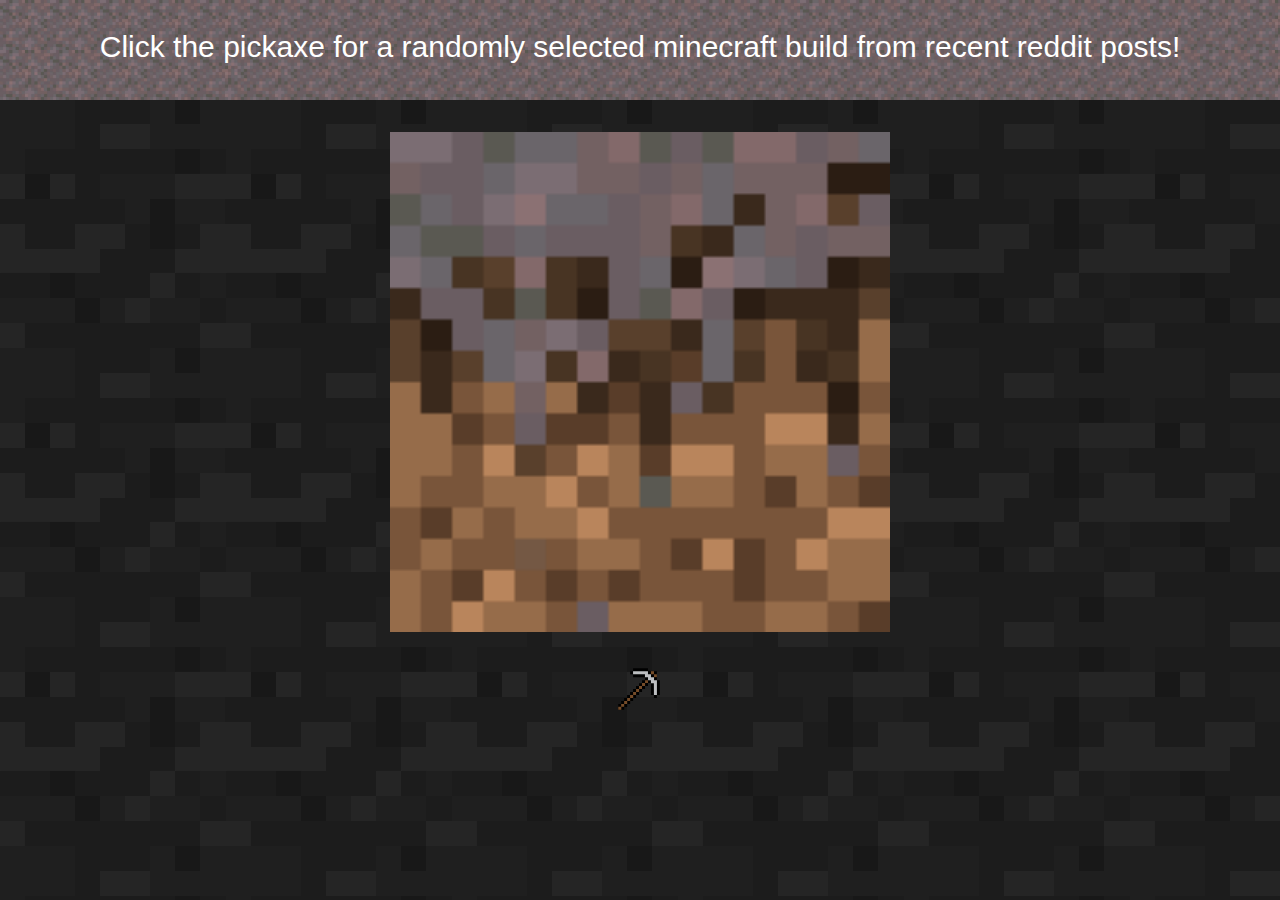
==== commit f684c845: "Header added." ====
--- a/index.html
+++ b/index.html
@@ -9,13 +9,19 @@
     <link rel="stylesheet" href="css/anicollection.css">
     <link rel="stylesheet" href="css/style.css">
 </head>
+
 <body>
+    <section id="dirt2">
+        <p>Click the pickaxe for a randomly selected minecraft build from recent reddit posts!</p>
+    </section>
+    <!-- <section id="dirt"></section> -->
     <section id="body-grid">
-        <img src="" alt="" id="mcImage" height="500px">
-        <img src="images/minecraftaxe.svg" alt="" id="button1" data-anijs="if: click, do: shake animated">
+        <img src="images/dirt.PNG" alt="" id="mcImage" height="500px">
+        <img src="images/minecraftaxe.svg" alt="" id="button1" onclick="ani()" class="spin1">
     </section> 
     
     <script src="js/anijs-master/dist/anijs.js"></script>
     <script src="js/getPost.js"></script>
+    <script src="js/script.js"></script>
 </body>
 </html>--- a/css/style.css
+++ b/css/style.css
@@ -4,8 +4,38 @@
 }
 
 body{
-    background-image: url(/images/stone.png);
+    z-index: 1;
+    margin: 0;
+    background-image: url(../images/stone.png);
     background-color: rgb(37, 37, 37);
+}
+
+#dirt{
+    width: 100vw;
+    height: 50px;
+    z-index: 2;
+    background-image: url(../images/dirt.PNG);
+    background-size: 50px;
+    background-repeat: repeat-x;
+    margin-bottom: 4em;
+    margin-top: 0;
+}
+#dirt2{
+    width: 100vw;
+    height: 100px;
+    z-index: 2;
+    background-image: url(../images/dirt2.PNG);
+    background-size: 50px;
+    background-repeat: repeat;
+    margin-top: 0;
+    margin-bottom: 2em;
+}
+#dirt2 p{
+    text-align: center;
+    font-size: 30px;
+    margin-top: 0;
+    padding-top: 30px;
+    color: white;
 }
 
 #body-grid{
@@ -18,15 +48,23 @@
 #button1{
     width: 50px;
     height: 50px;
+    margin-top: 2em;
 }
 #button1:hover{
-    animation: rotate1 0.8s;
+    width: 60px;
+    height: 60px;
 }
-#butt
+
+.spin1{
+    animation: rotate1 0.3s;
+}
+.spin2{
+    animation: rotate2 0.5s;
+}
 
 #mcImage{
-    max-height: 400px;
-    width: 400px;
+    max-height: 500px;
+    /* width: 400px; */
 
 }
 
@@ -42,4 +80,17 @@
 @-webkit-keyframes rotate1{
     100% {transform: rotate(360deg);
         transform-origin: center center;}
-}+}
+
+@keyframes rotate2{
+    100% {transform: rotate(360deg);
+            transform-origin: center center;}
+}
+@-moz-keyframes rotate2{
+    100% {transform: rotate(360deg);
+        transform-origin: center center;}
+}
+@-webkit-keyframes rotate2{
+    100% {transform: rotate(360deg);
+        transform-origin: center center;}
+    }